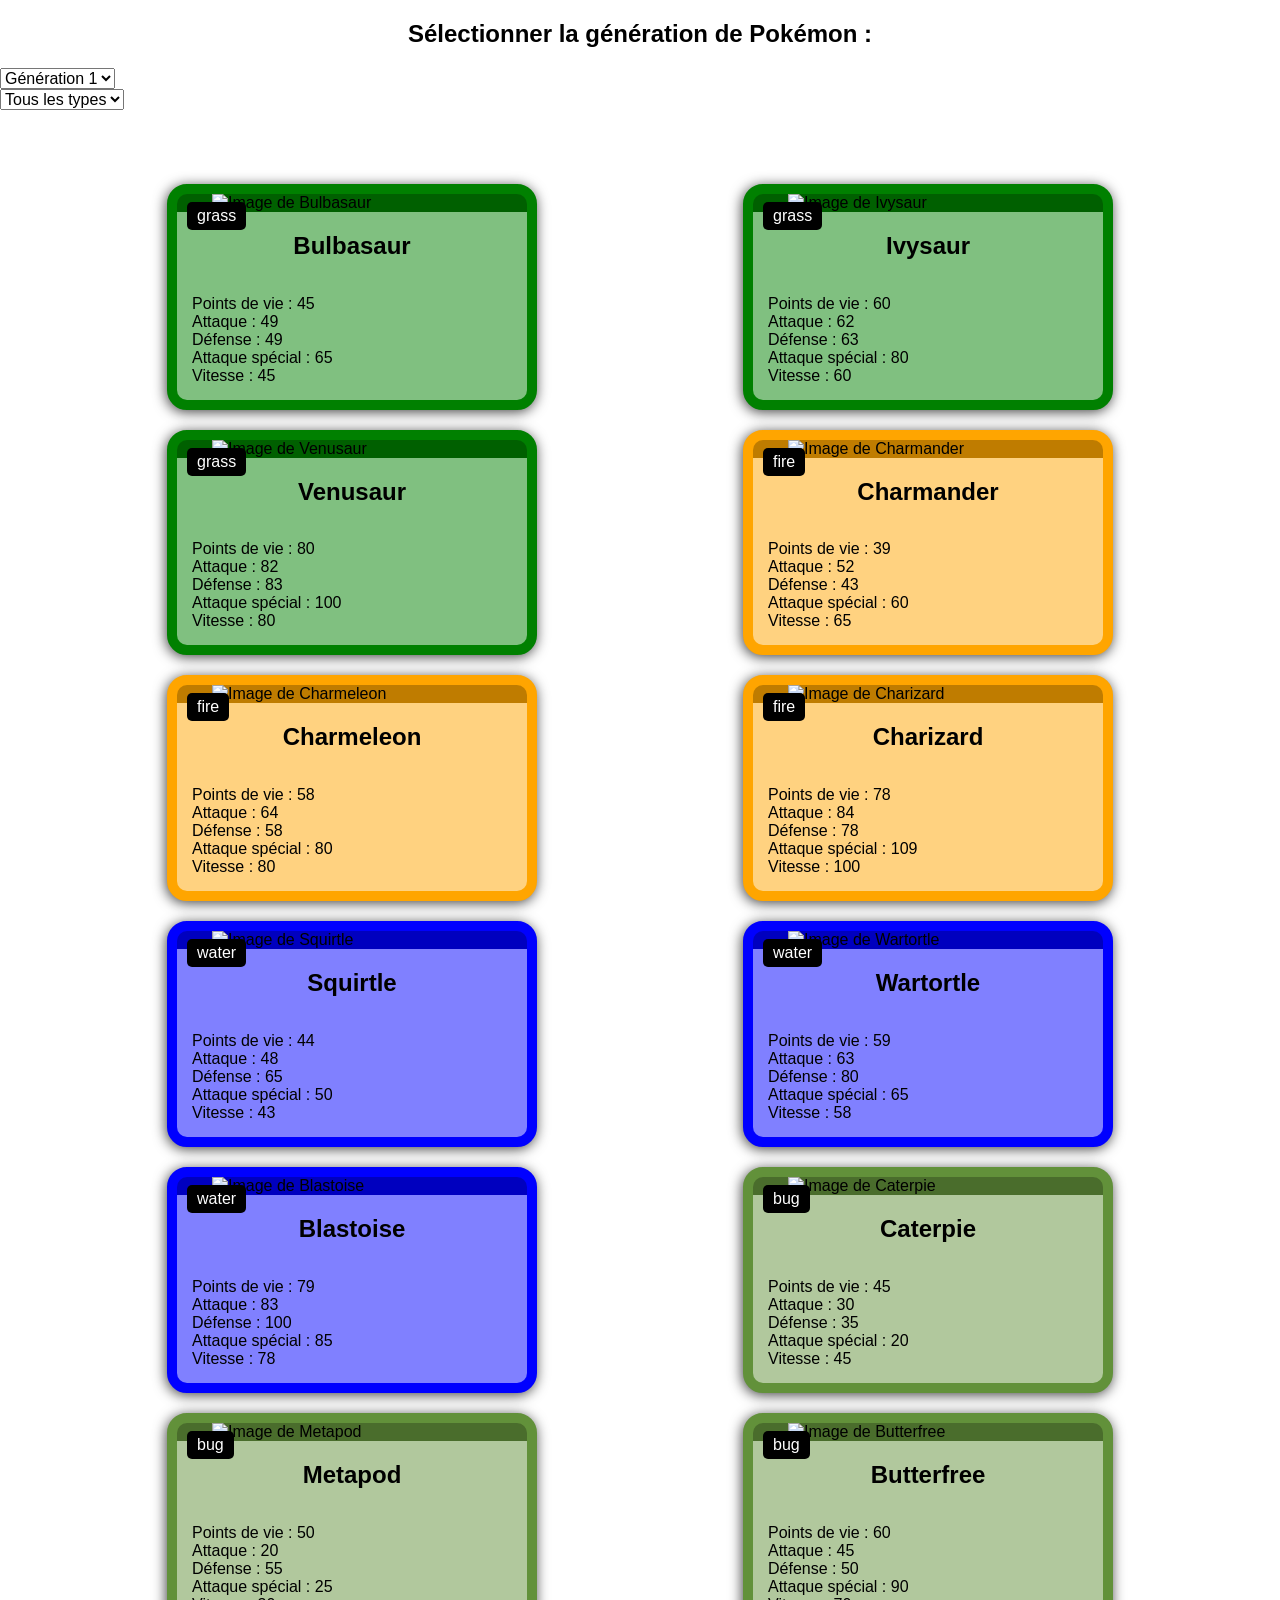
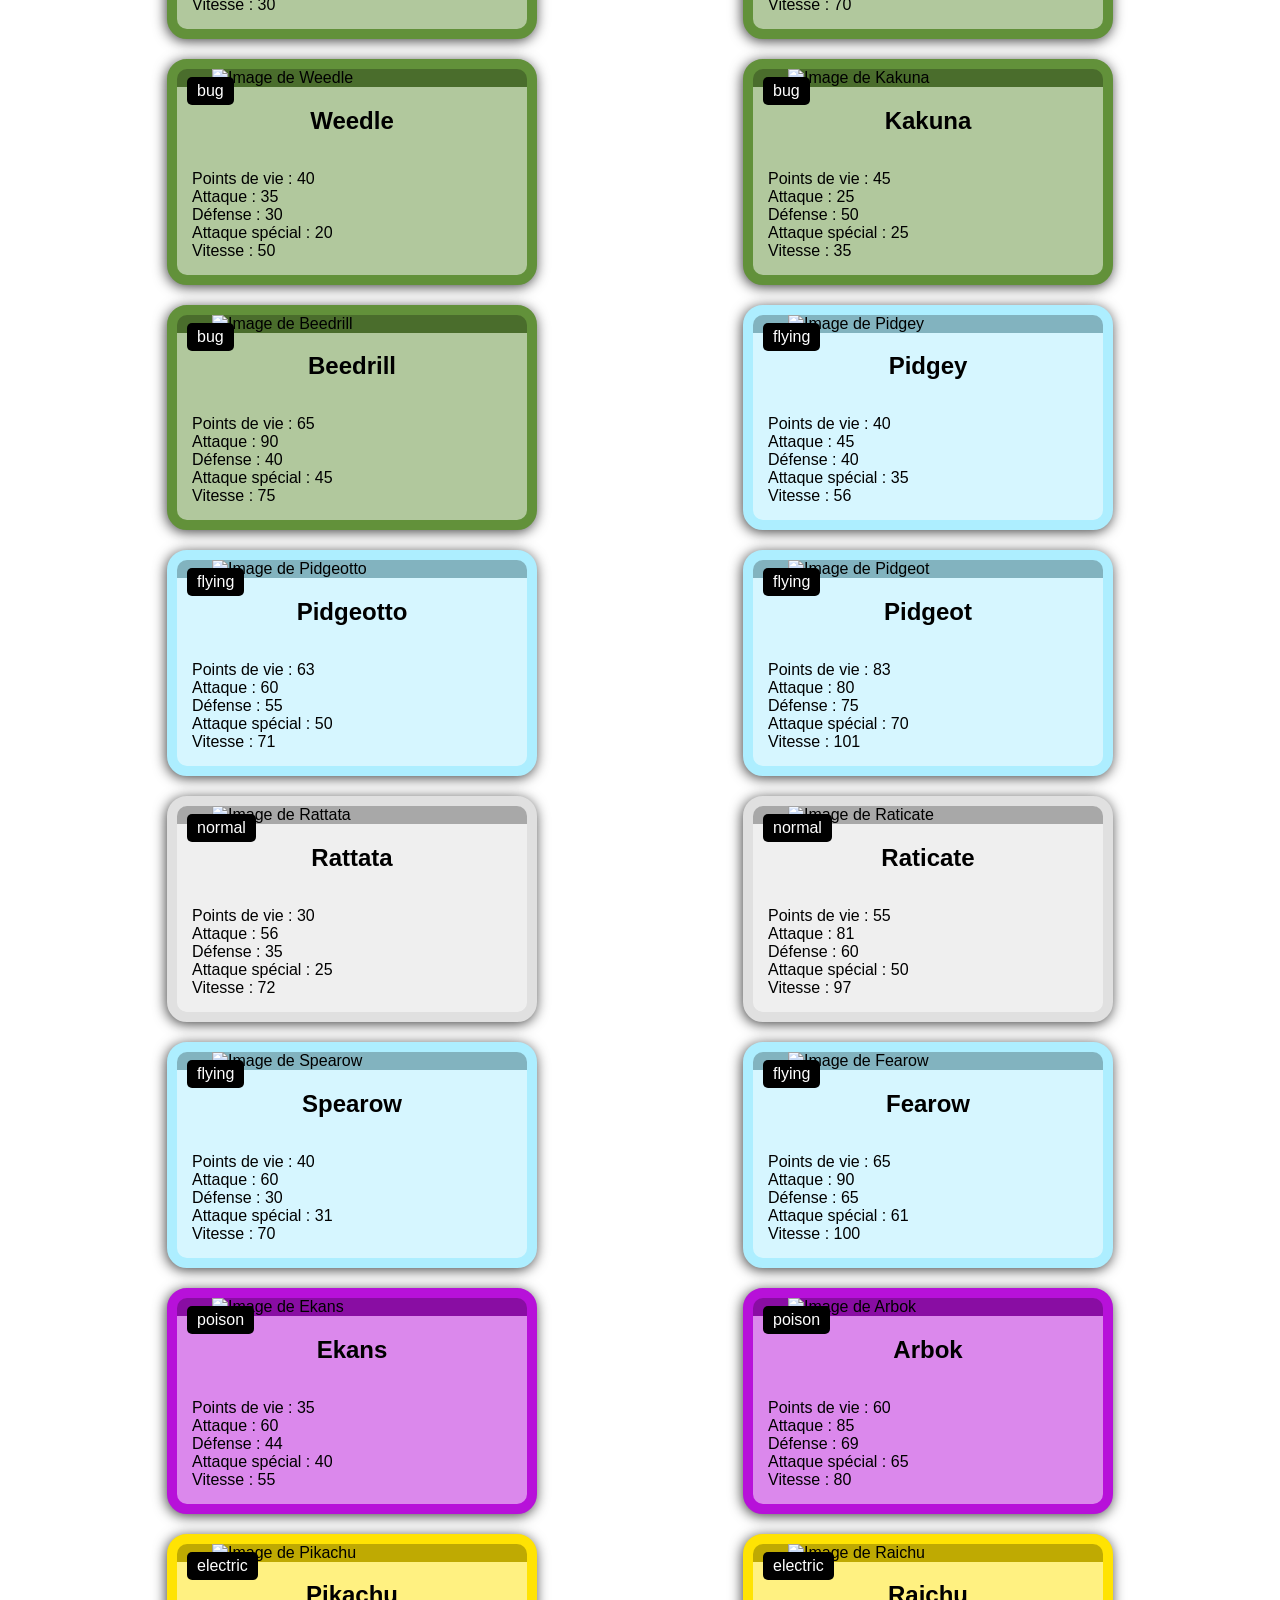
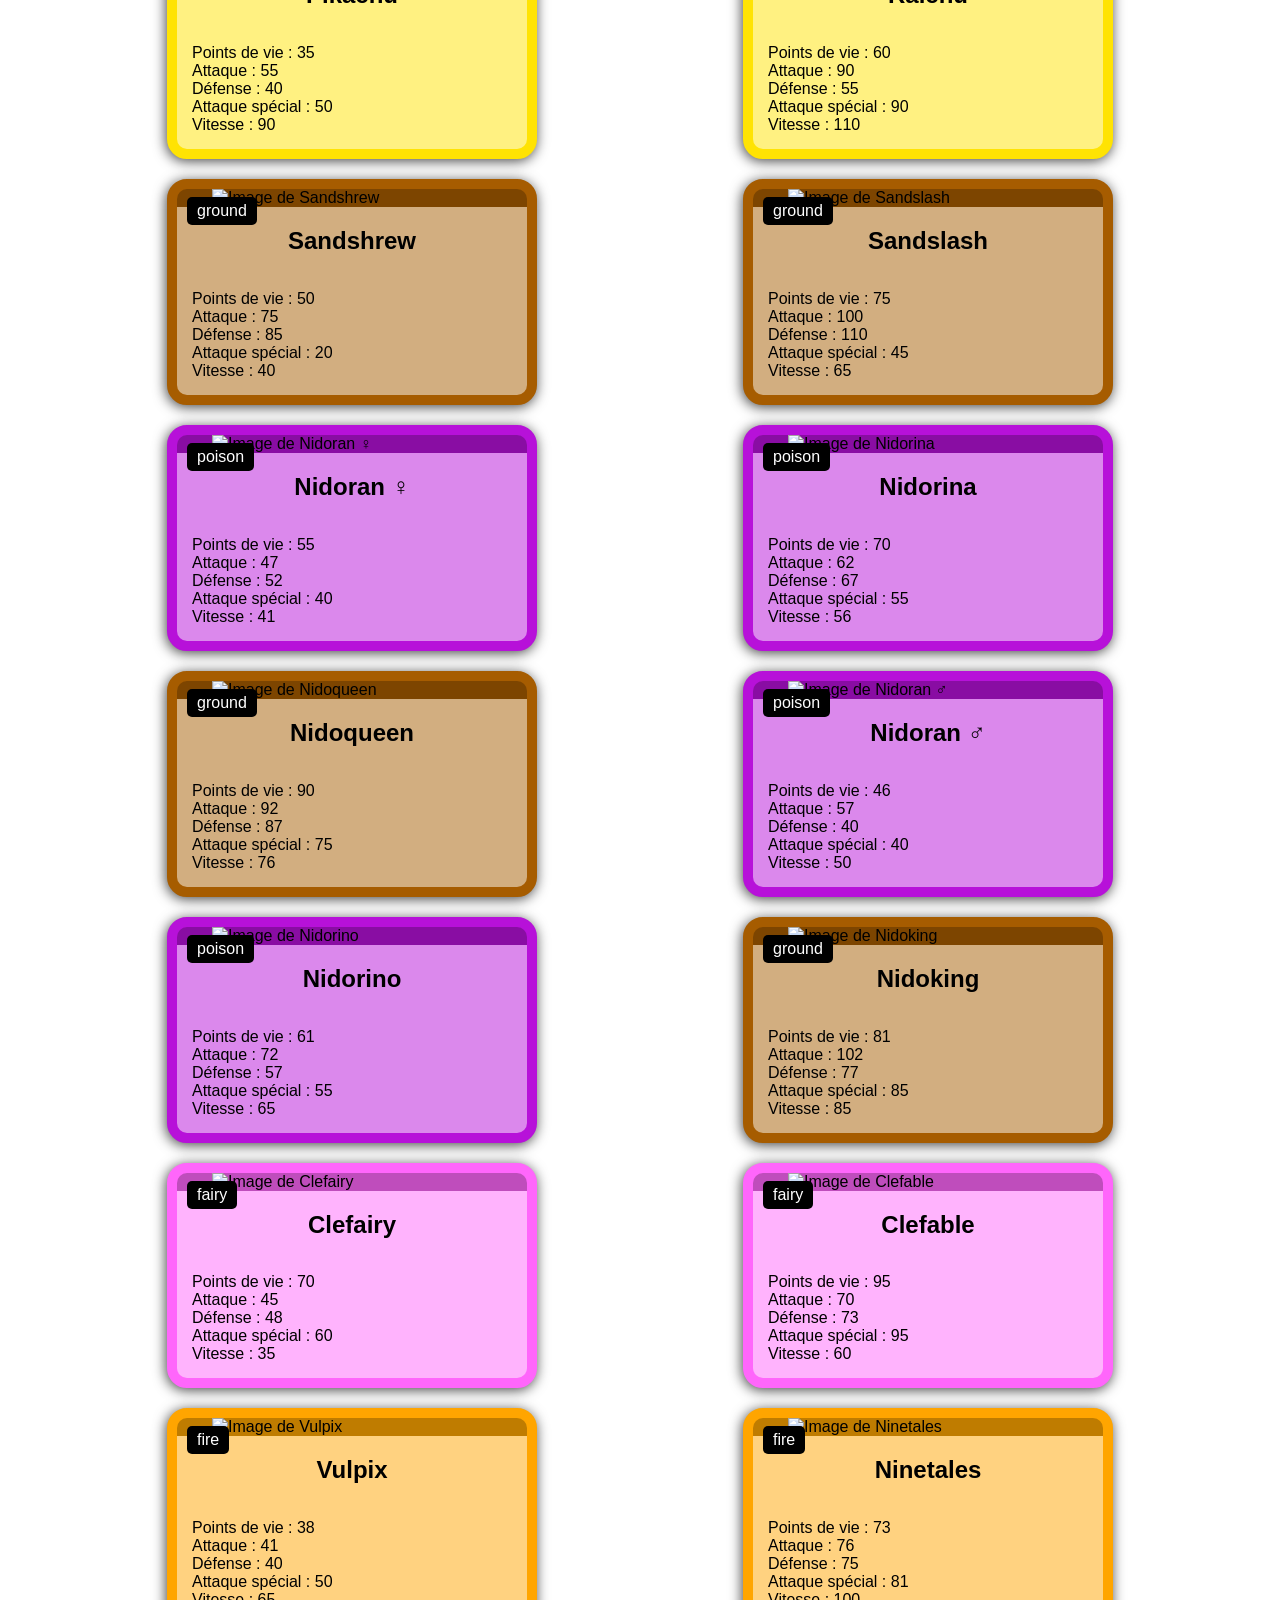
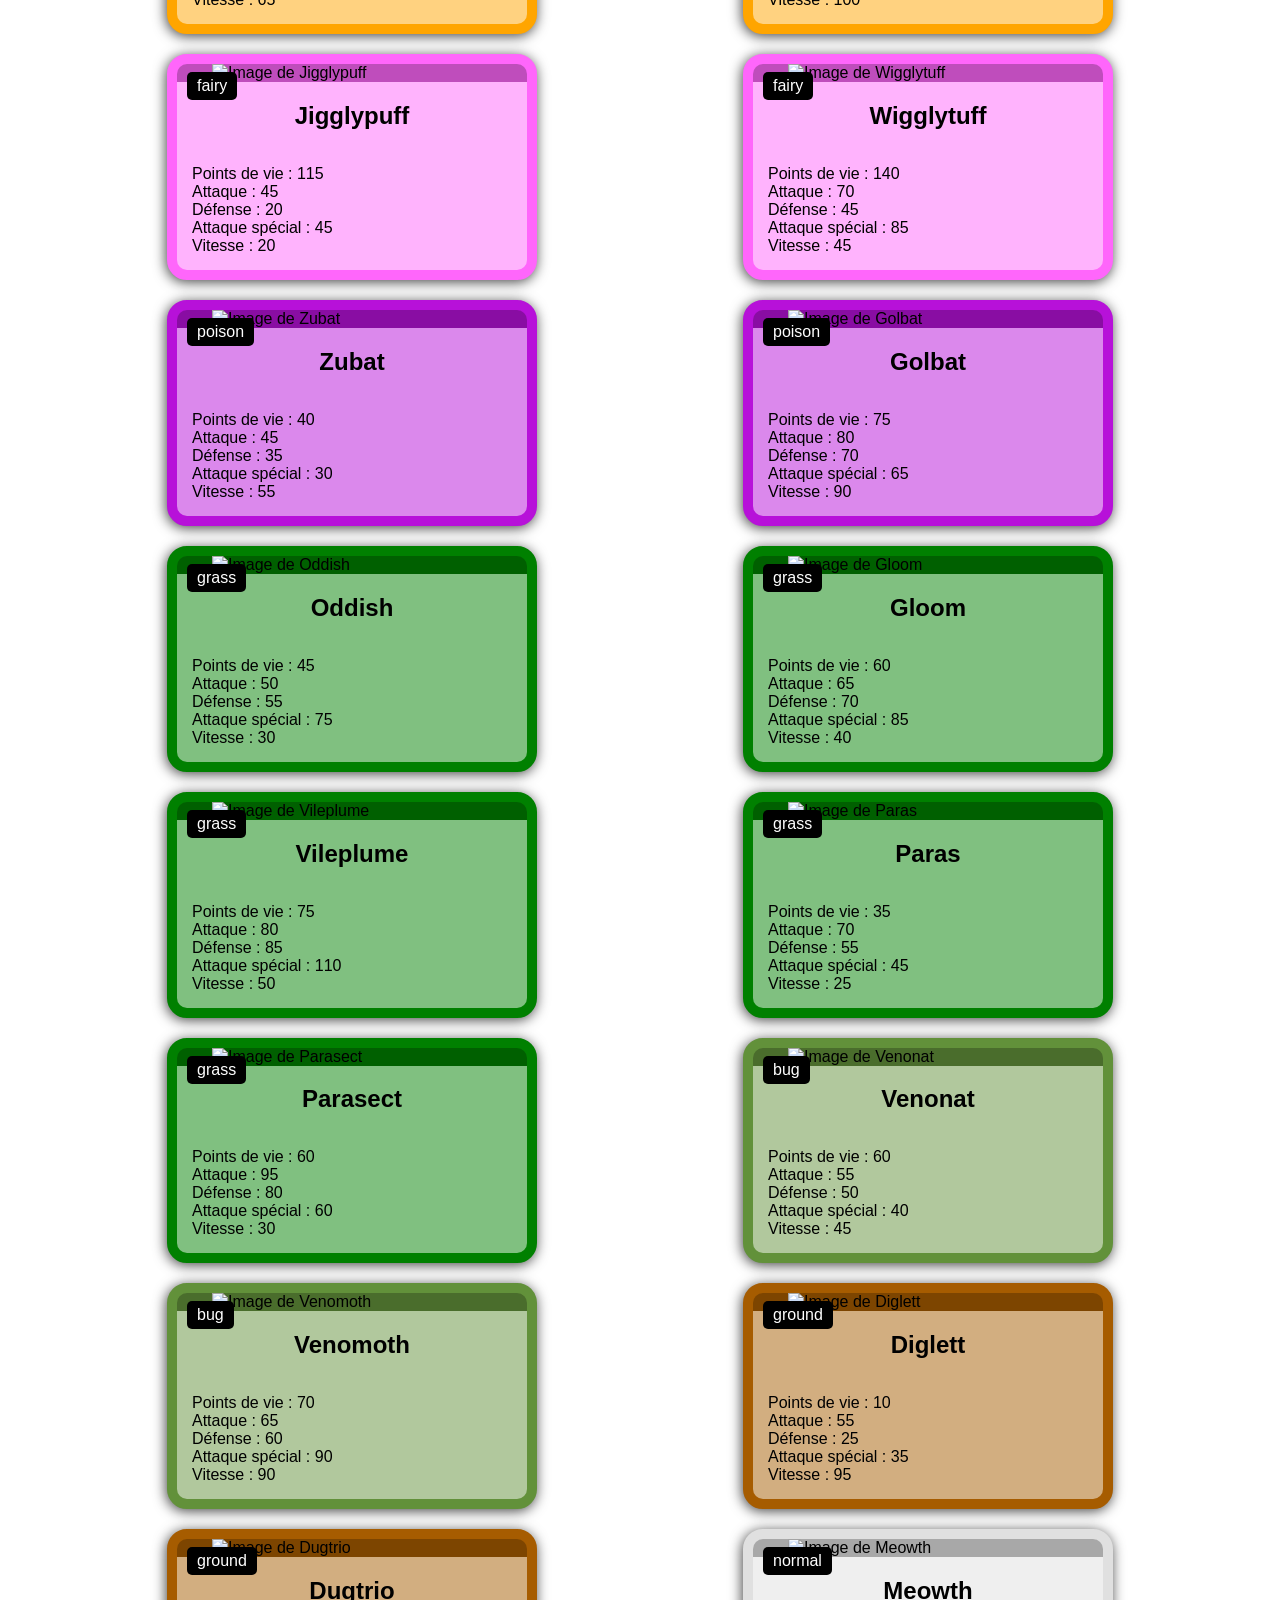
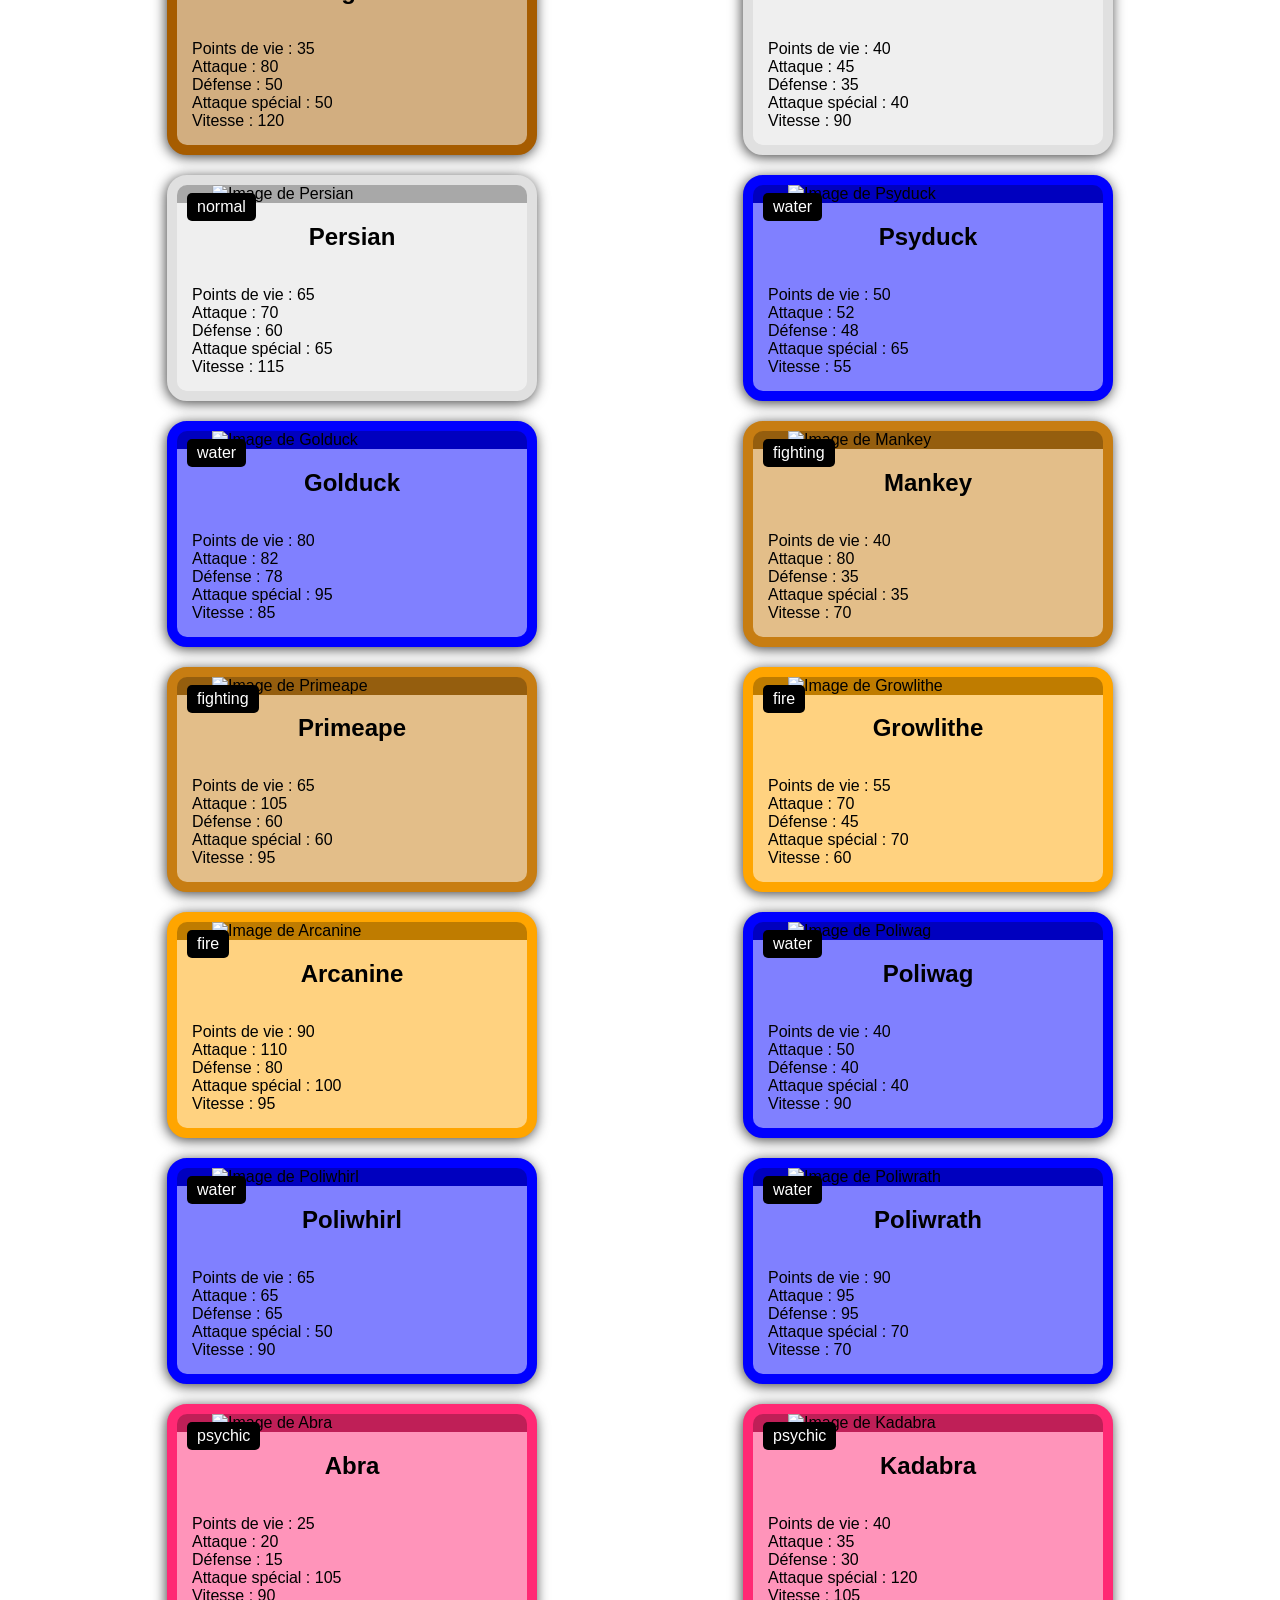
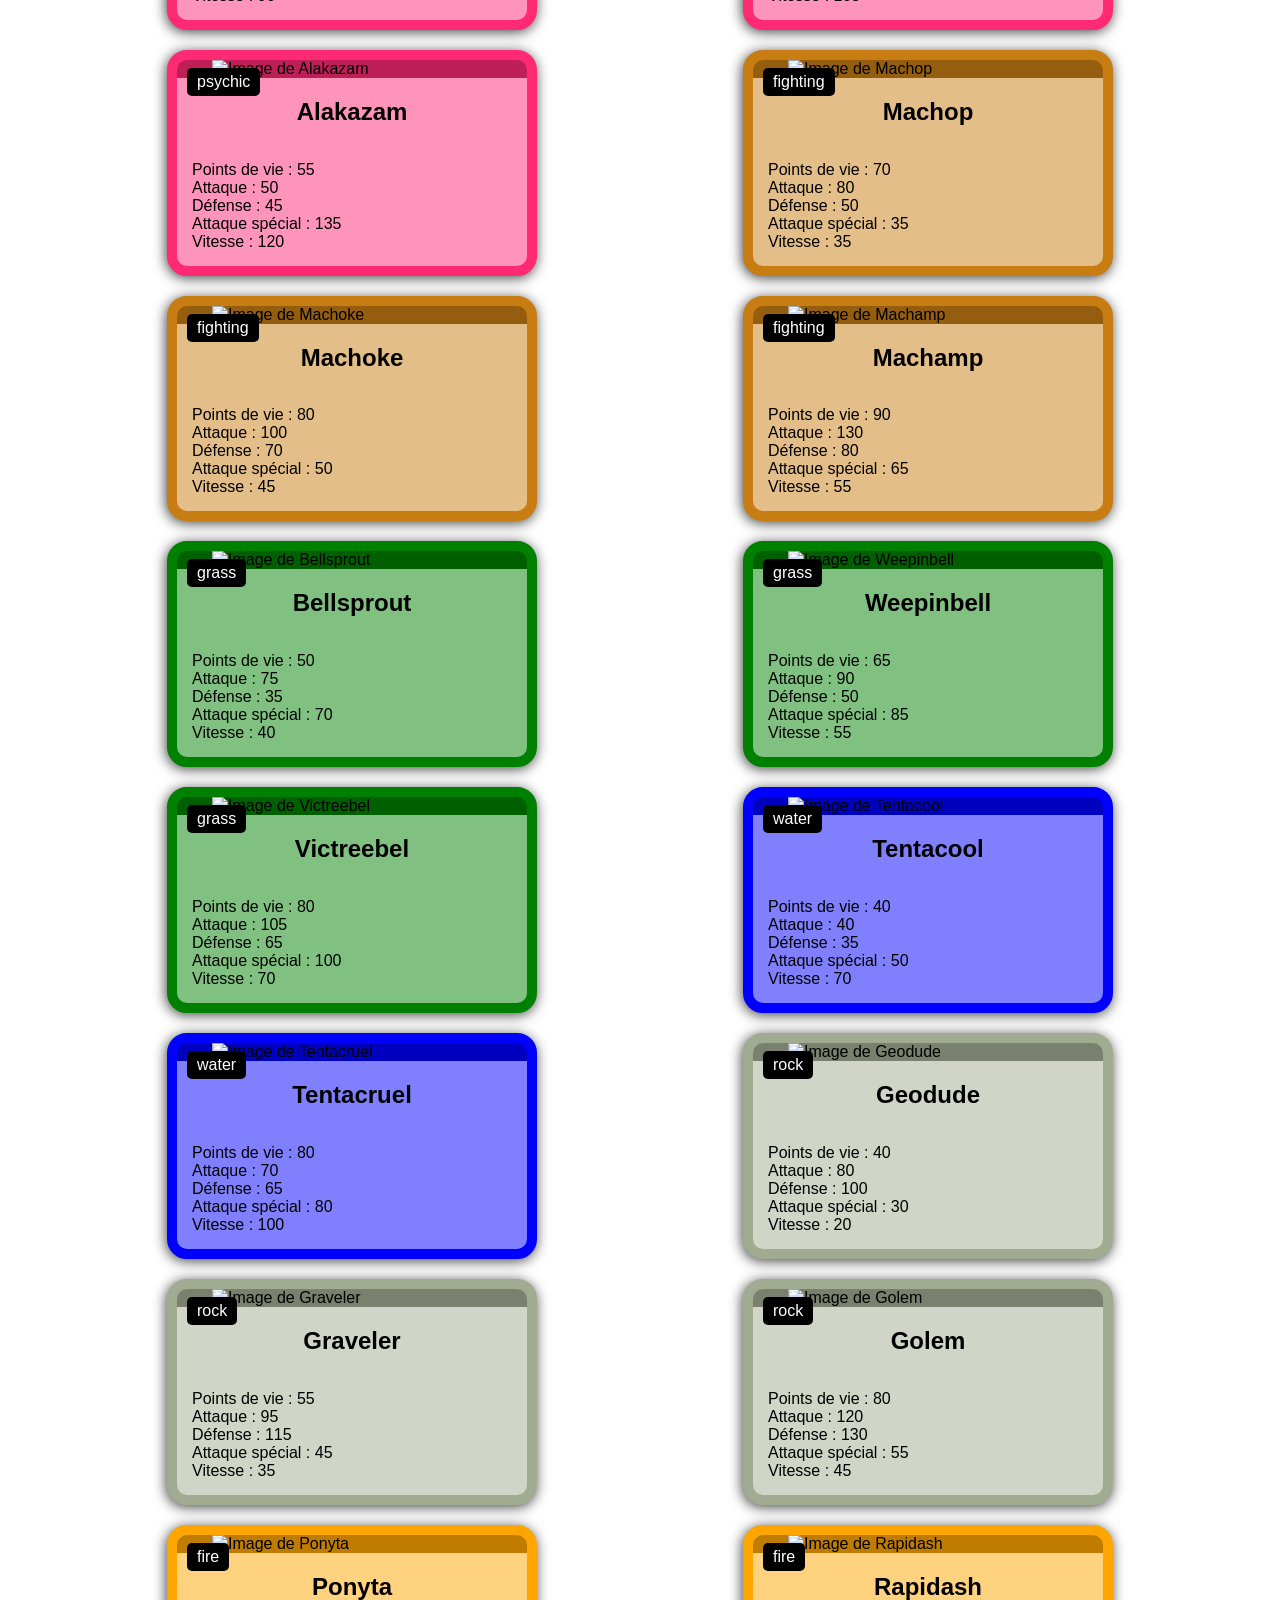
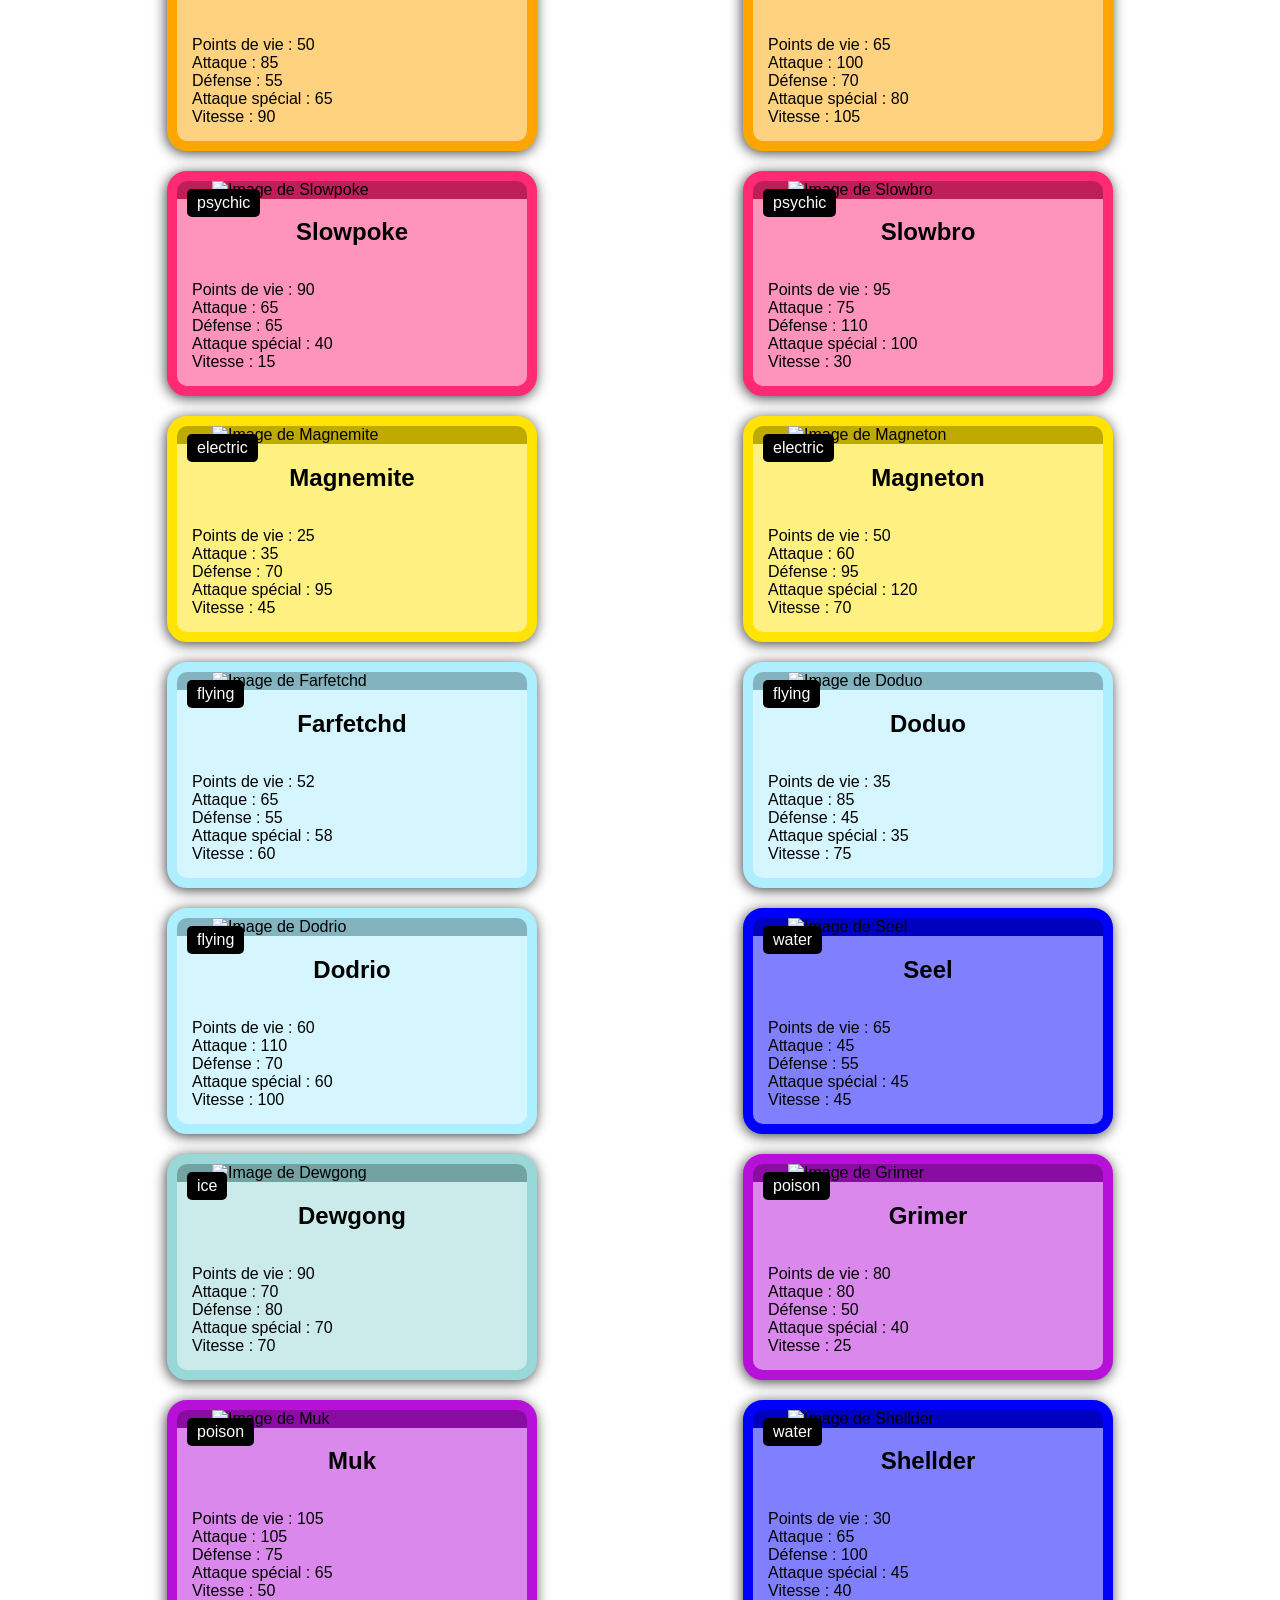
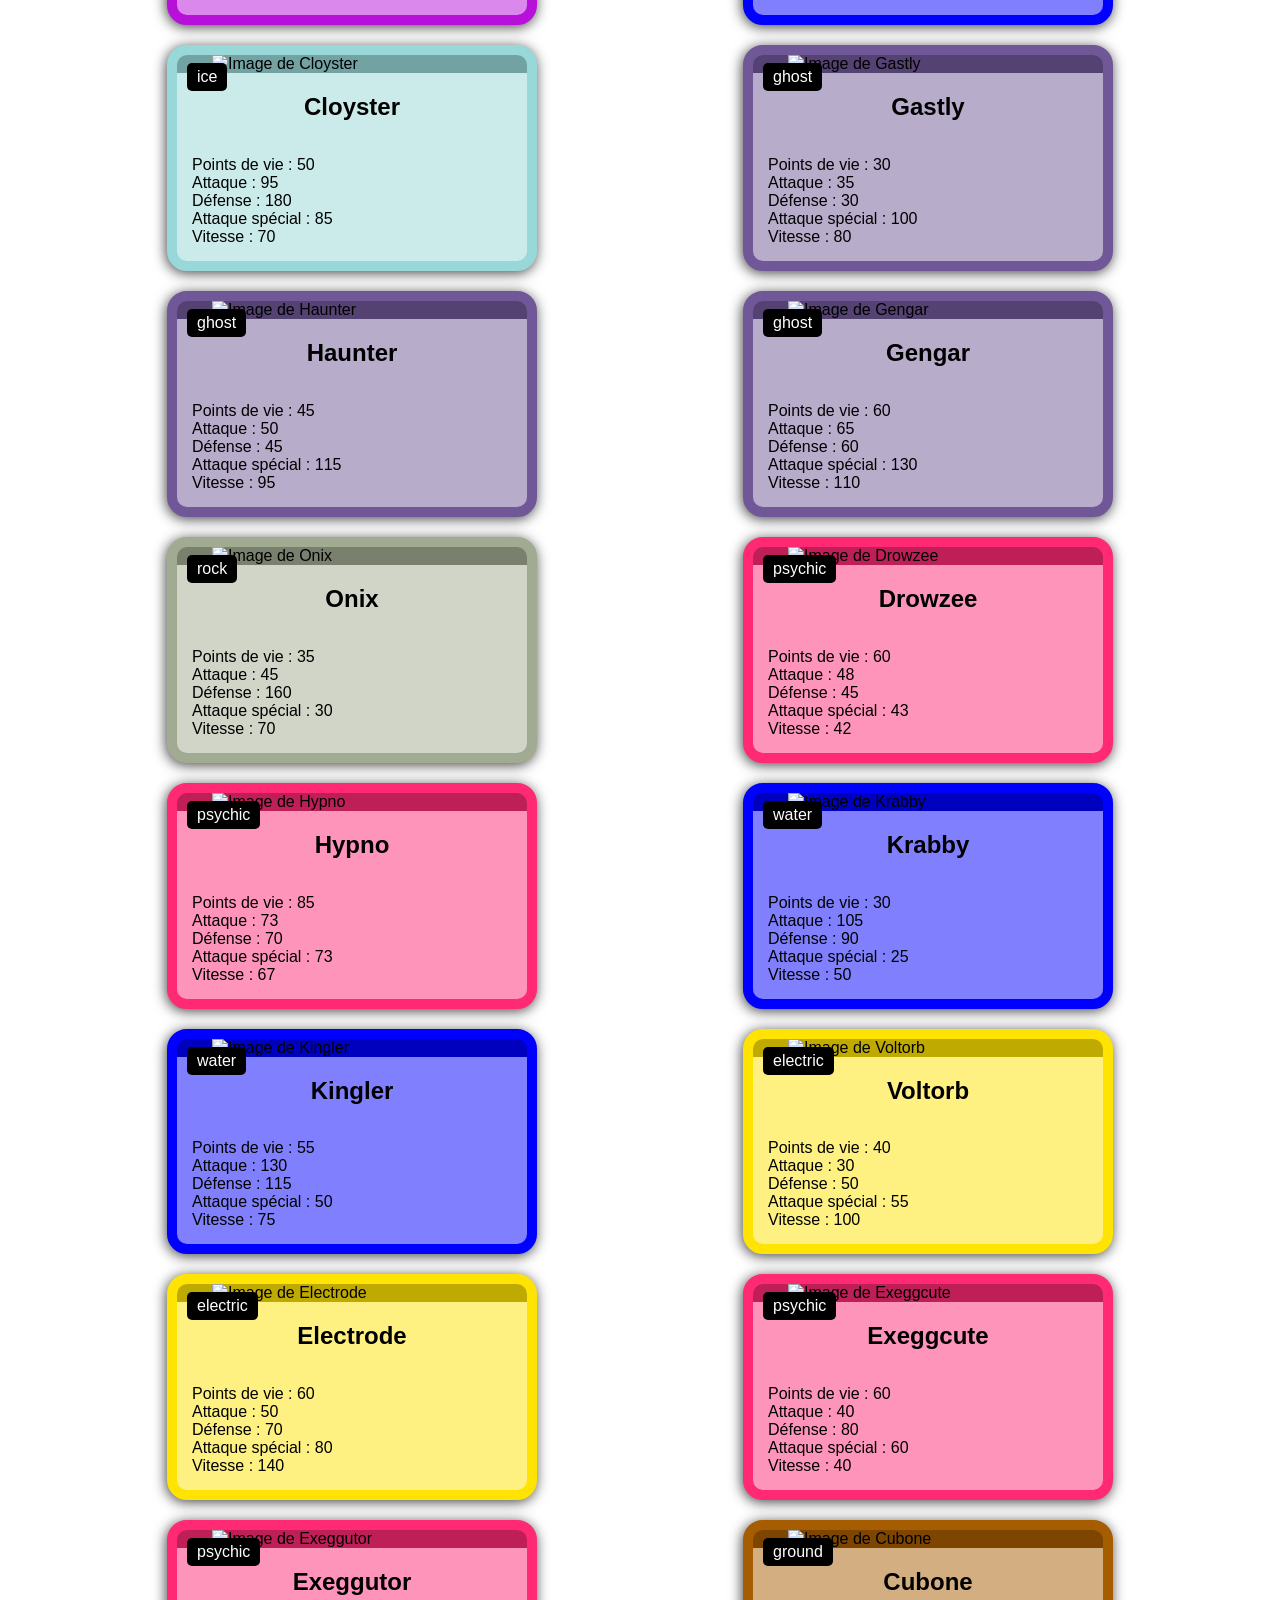
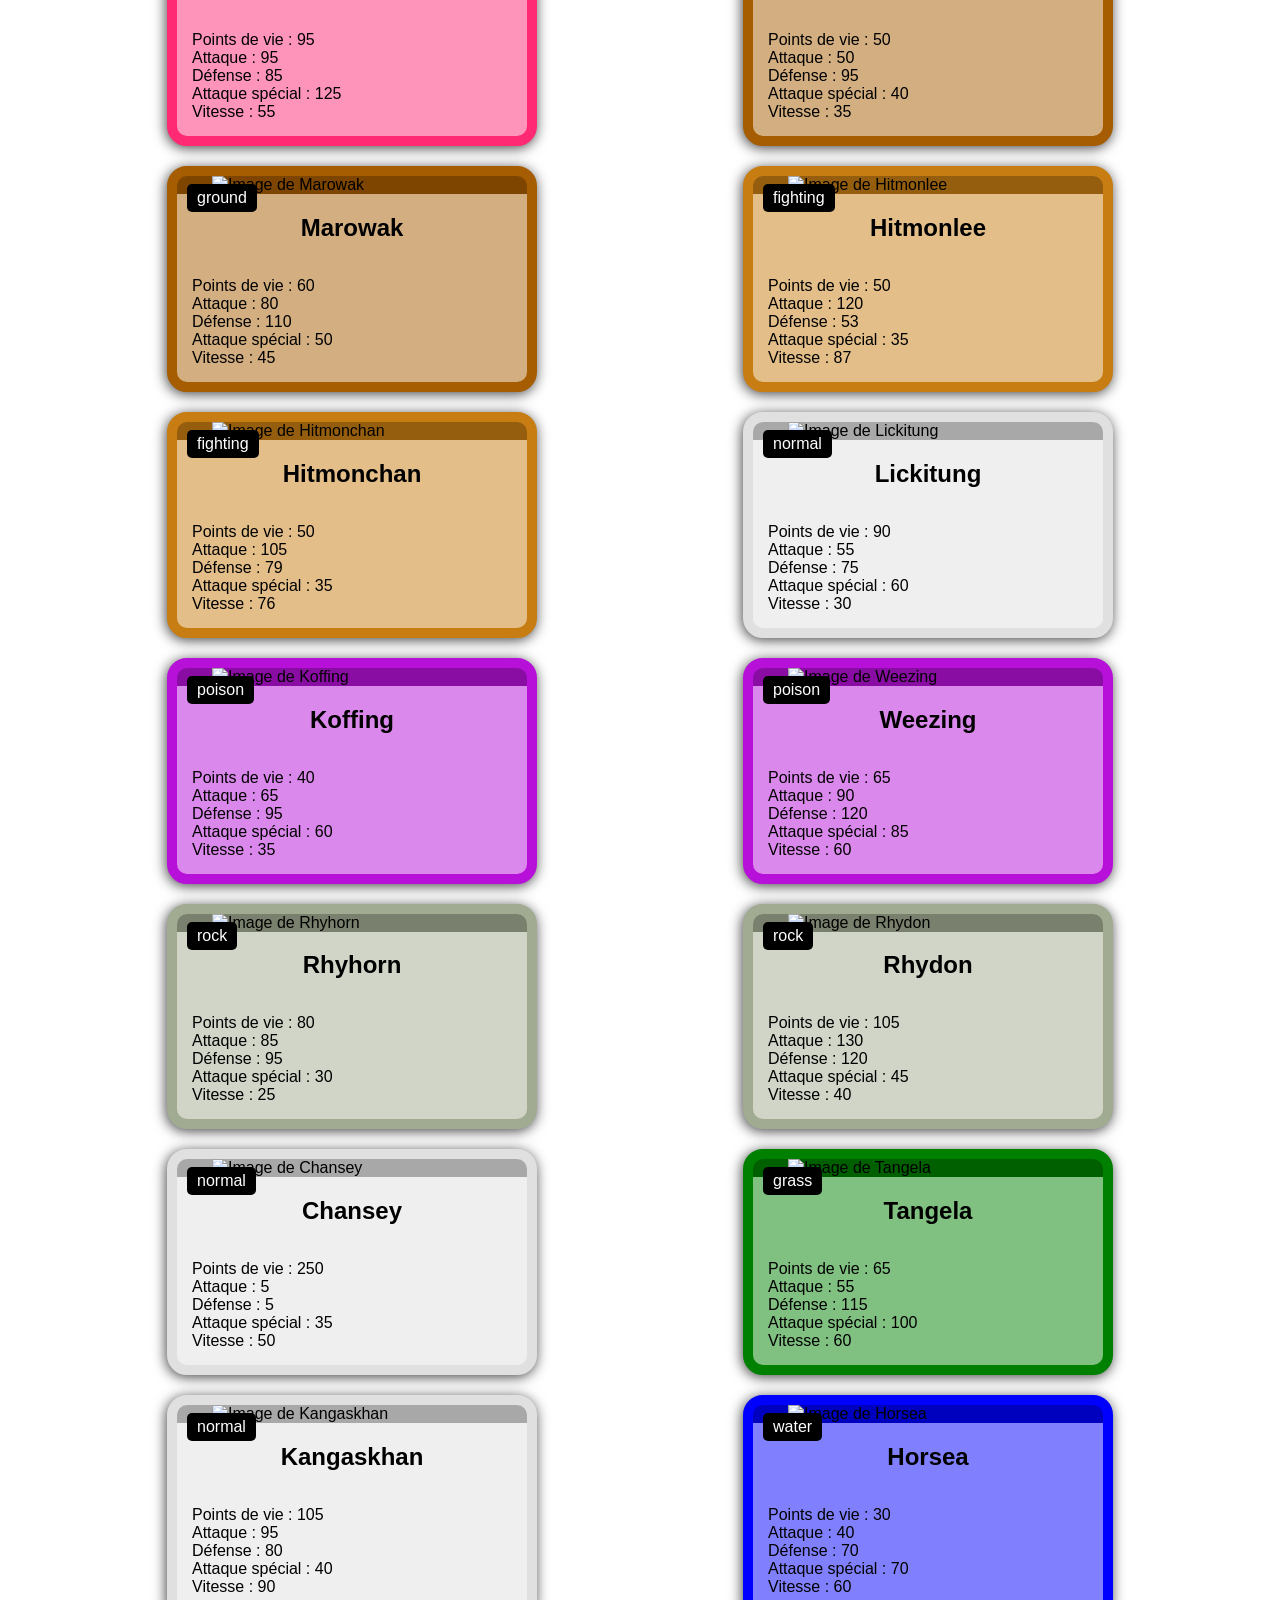
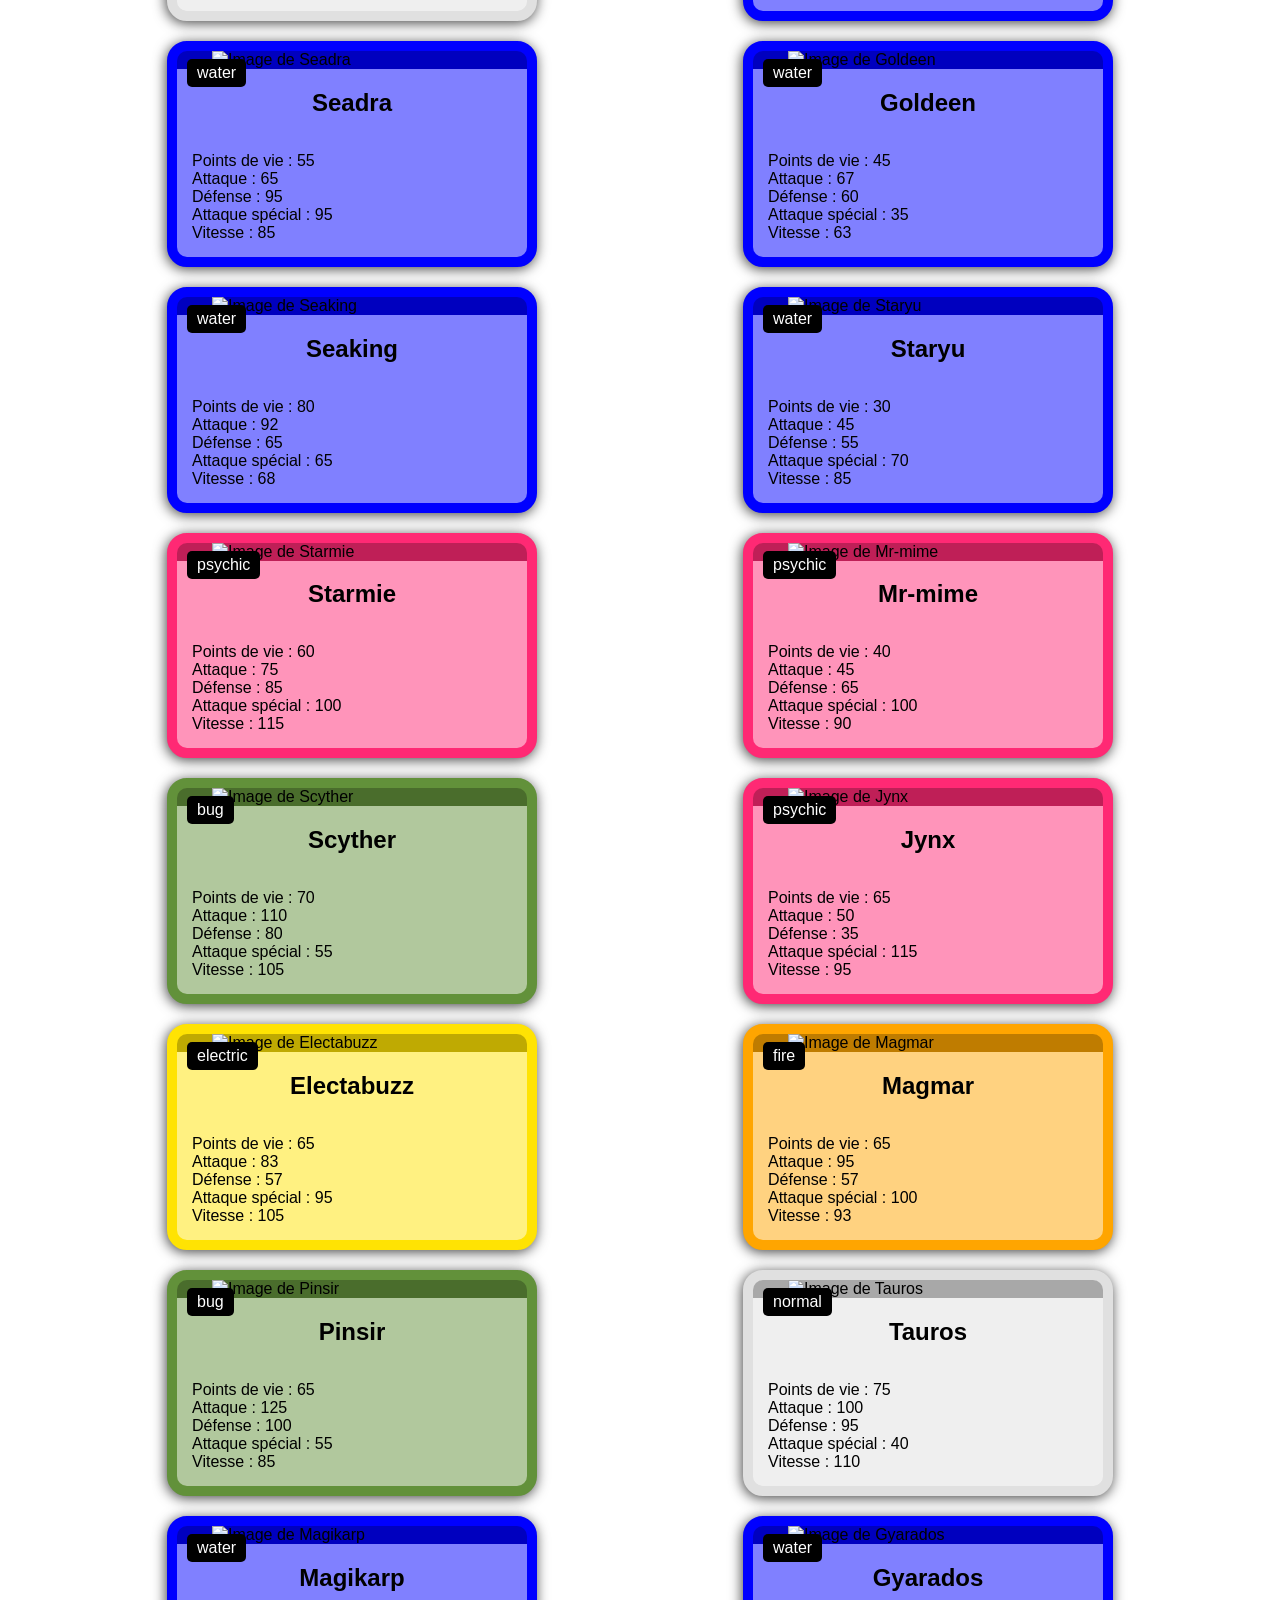
==== index.html @ 32e5c70f "TP18-19 (adapté pour le fichier json)" ====
<!doctype html>
<html lang="fr">
<head>
    <meta charset="UTF-8" />
    <meta http-equiv="X-UA-Compatible" content="IE=edge" />
    <meta name="viewport" content="width=device-width, initial-scale=1.0" />
    <title>Poke API</title>
    <link rel="stylesheet" href="./css/normalize.css" />
    <link rel="stylesheet" href="./css/style.css" />
    <script src="./js/script.js" defer type="module"></script>
</head>
<body>
<h2>Sélectionner la génération de Pokémon :</h2>
<section>
    <div class="select">
        <select id="filtre">
            <option value="1" selected>Génération 1</option>
            <option value="2">Génération 2</option>
            <option value="3">Génération 3</option>
            <option value="4">Génération 4</option>
            <option value="5">Génération 5</option>
            <option value="6">Génération 6</option>
            <option value="7">Génération 7</option>
            <option value="8">Génération 8</option>
        </select>
    </div>
</section>
<div class="select">
    <select id="filtre-type">
        <option value="Tous" selected>Tous les types</option>
        <option value="Plante">Plante</option>
        <option value="Feu">Feu</option>
        <option value="Eau">Eau</option>
        <option value="Combat">Combat</option>
        <option value="Poison">Poison</option>
        <option value="Vol">Vol</option>
        <option value="Insecte">Insecte</option>
        <option value="Normal">Normal</option>
        <option value="Électrik">Électrik</option>
        <option value="Sol">Sol</option>
        <option value="Fée">Fée</option>
        <option value="Psy">Psy</option>
        <option value="Roche">Roche</option>
        <option value="Dragon">Dragon</option>
        <option value="Spectre">Spectre</option>
        <option value="Glace">Glace</option>
        <option value="Acier">Acier</option>
        <option value="Ténèbres">Ténèbres</option>
    </select>
</div>
</section>
<main></main>
</body>
</html>
---- css/style.css ----
:root {
    --green: rgba(61,122,107,1);
}
main{
    display:flex;
    flex-direction: row;
    flex-wrap: wrap;
    justify-content: space-around;
    padding: 5%;
}

article{
    width: 350px;
    border-radius: 20px;
    border: 10px solid grey;  /* #3d7a6bb3 */
    background-color: grey;
    overflow: hidden;
    margin: 10px;
    -webkit-box-shadow: -1px 2px 13px 0px rgba(0,0,0,0.74);
    box-shadow: -1px 2px 13px 0px rgba(0,0,0,0.74);

}

picture{
    display: block;
    background-color: rgba(0,0,0,0.25);
}


article img{
    width: 80%;
    margin: auto;
    display: block;
}

figcaption{
    background-color: rgba(255,255,255,0.5); /* #3d7a6b80 */
    position: relative;
}

ol{
    list-style: none;
    margin: 0;
    padding: 15px
}

h2{
    text-align: center;
}

figure{
    display: flex;
    flex-direction: column;
}

.types{
    background-color: #000;
    color: #fff;
    padding : 5px 10px;
    position: absolute;
    top : -10px;
    left : 10px;
    border-radius: 5px;
}
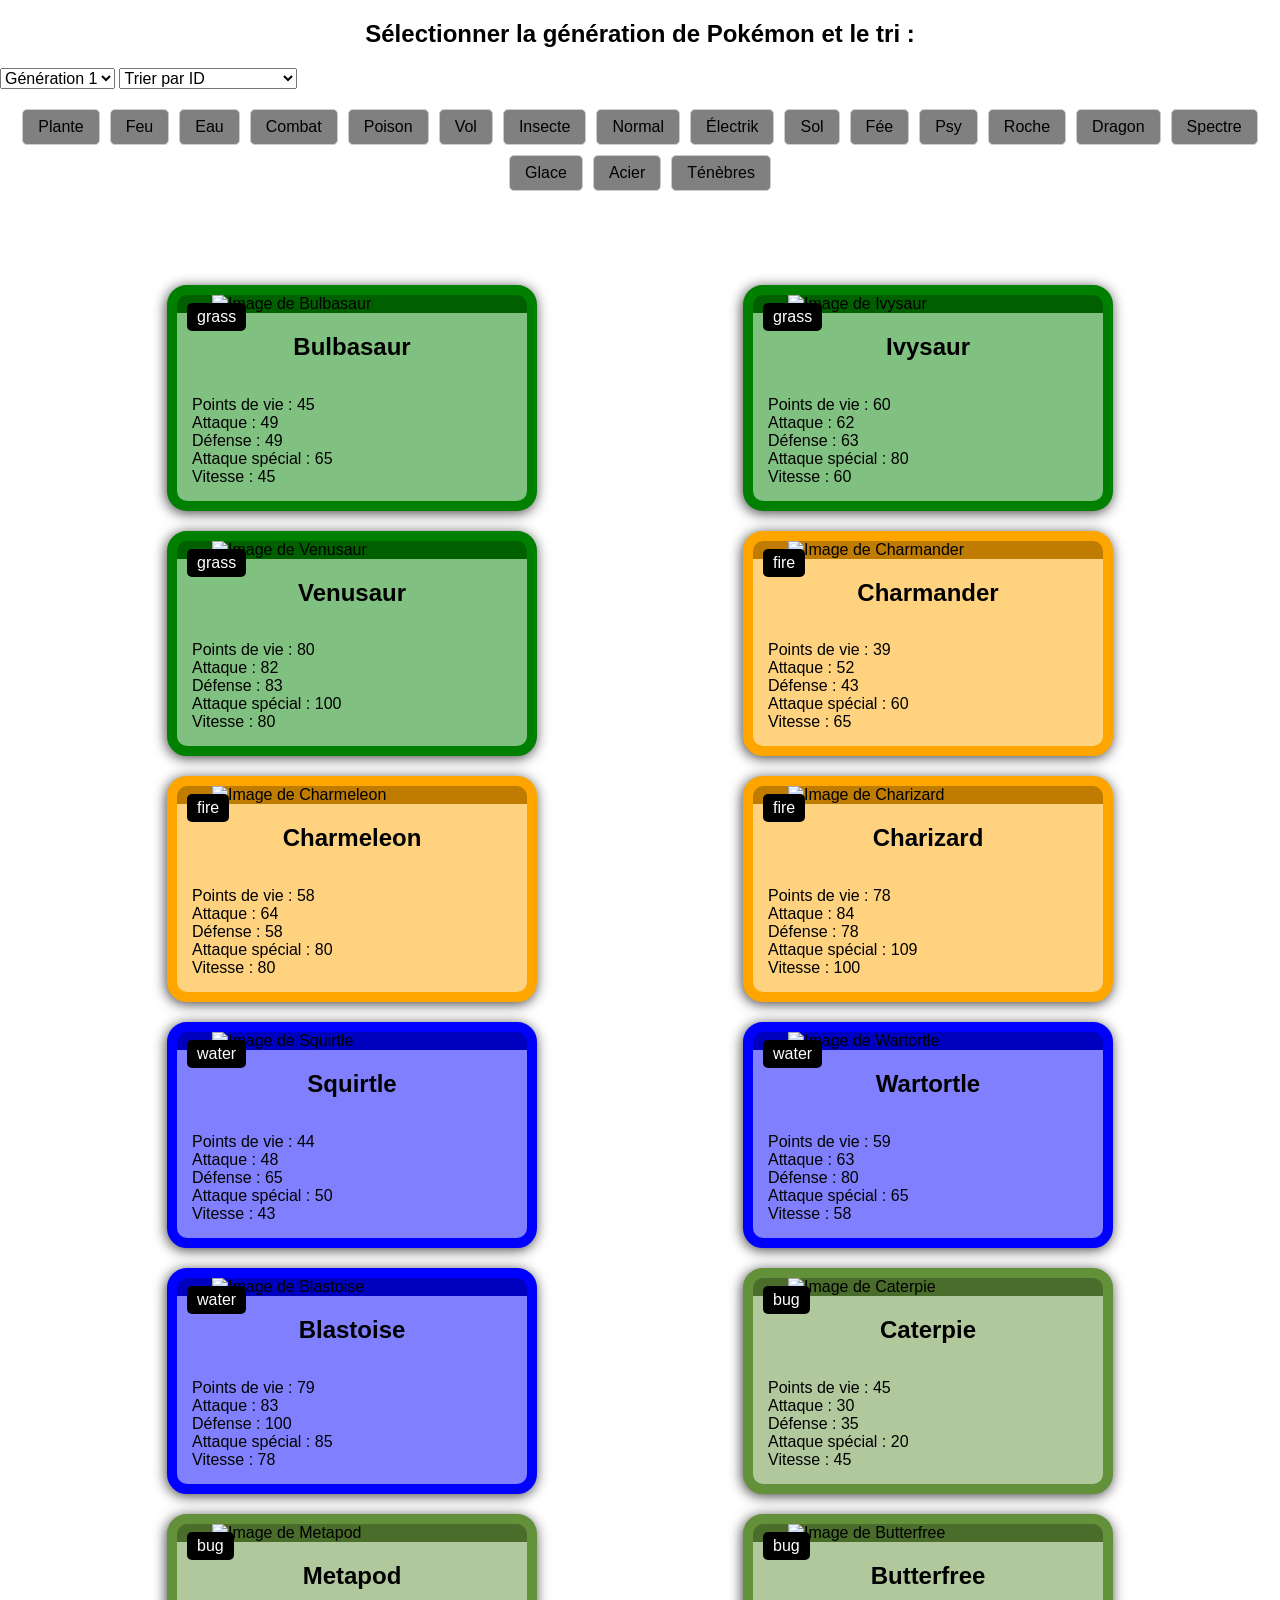
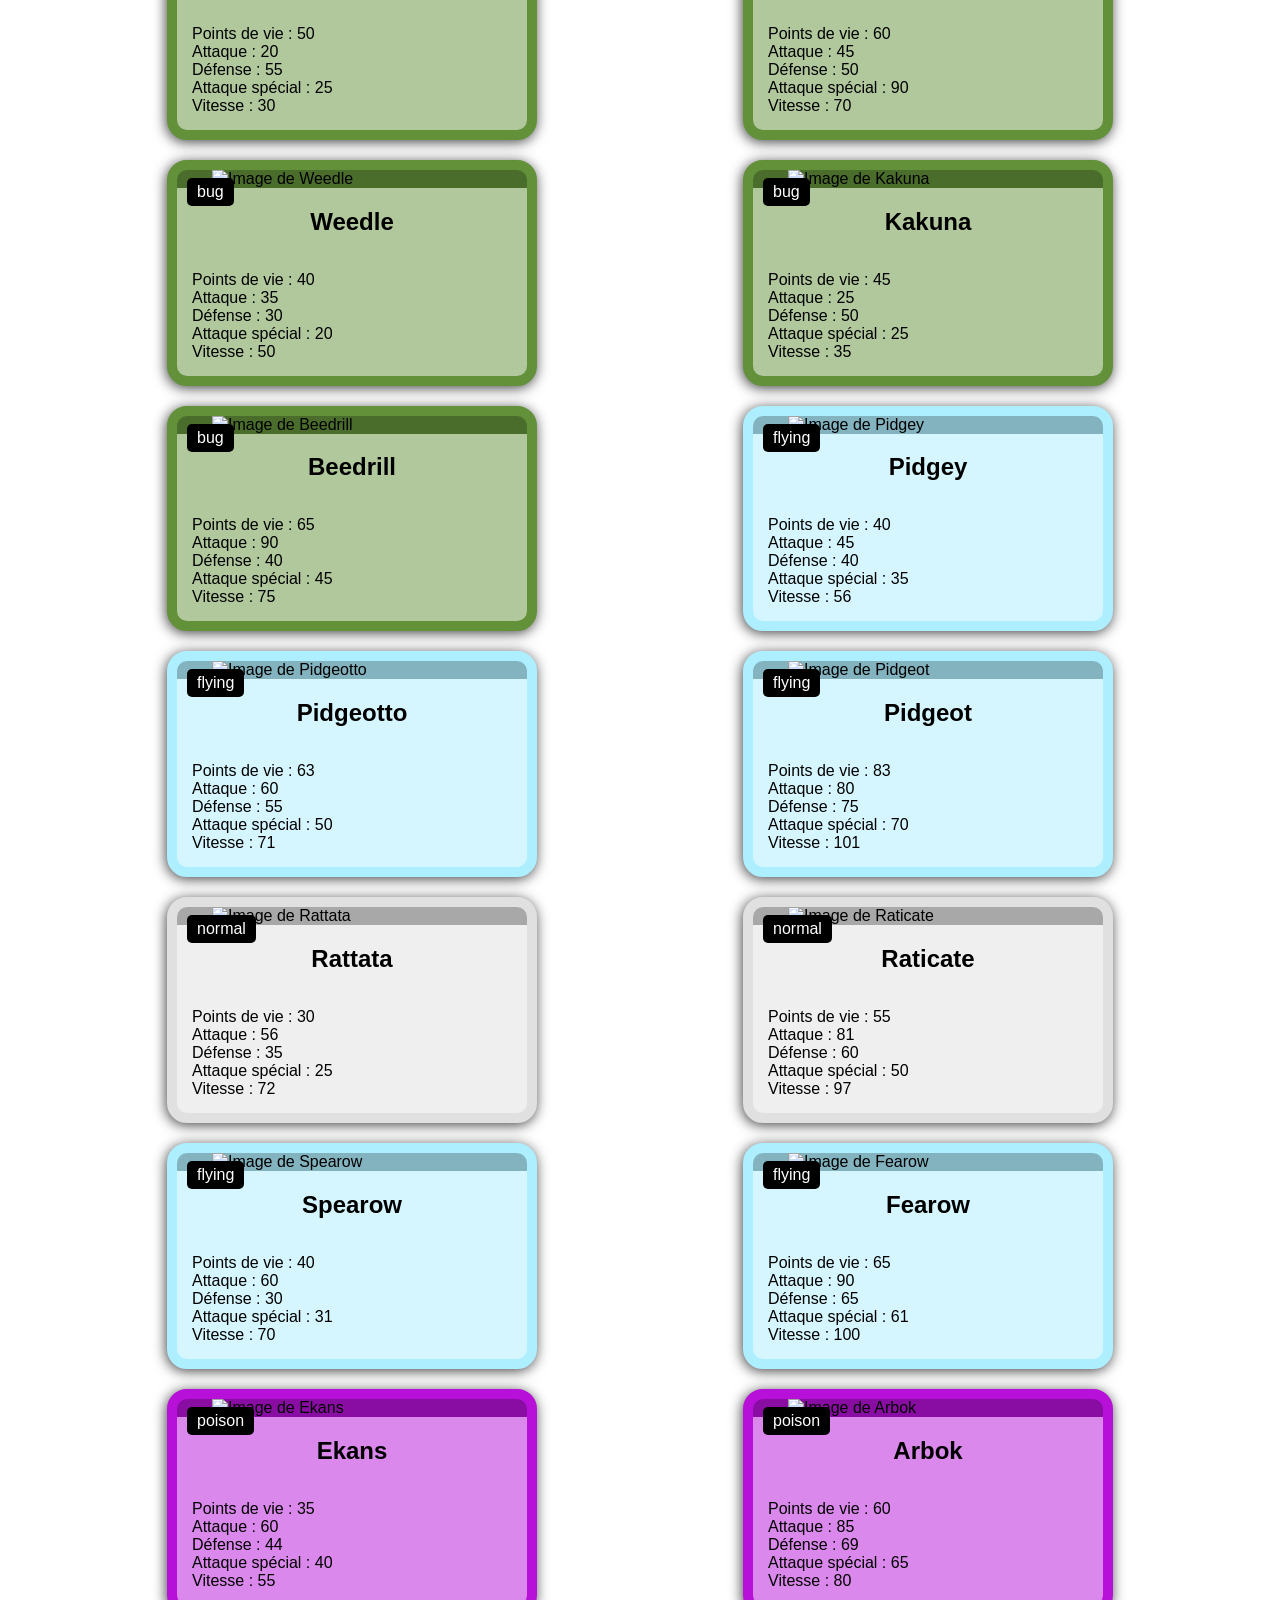
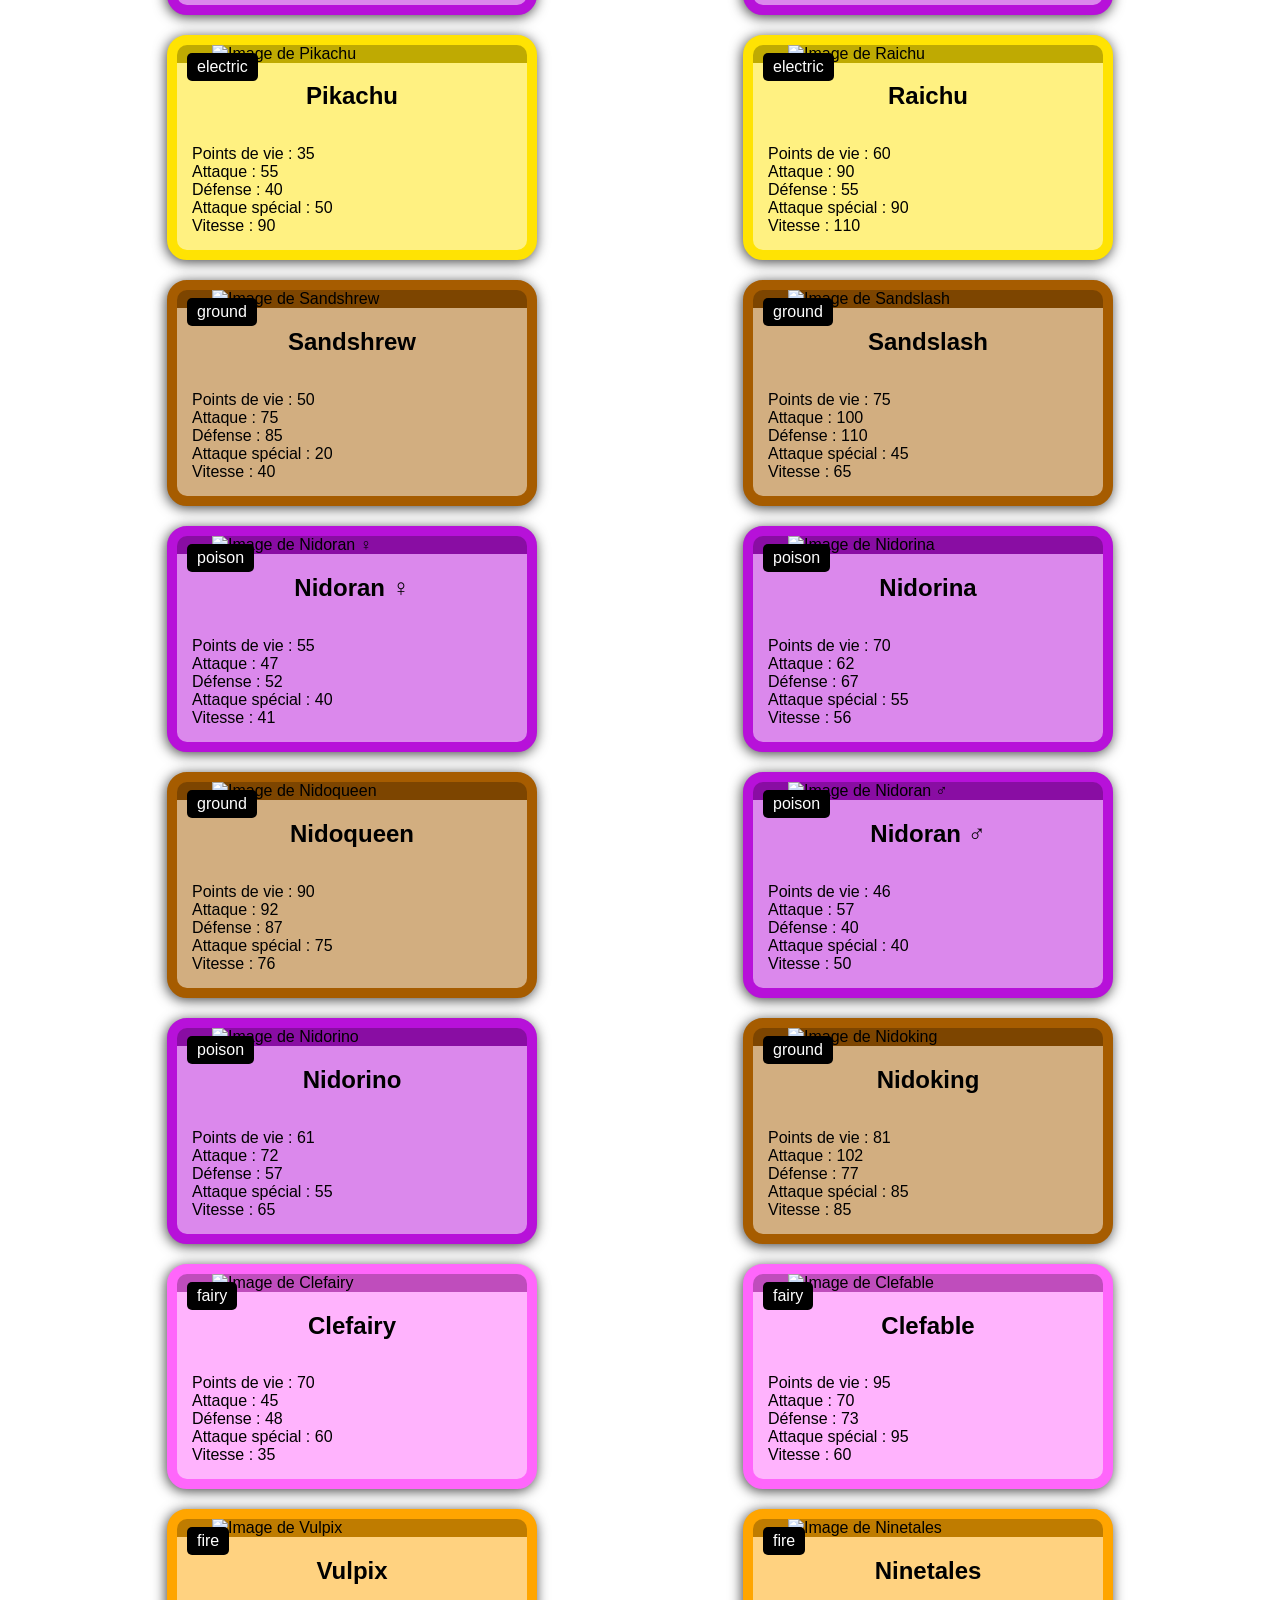
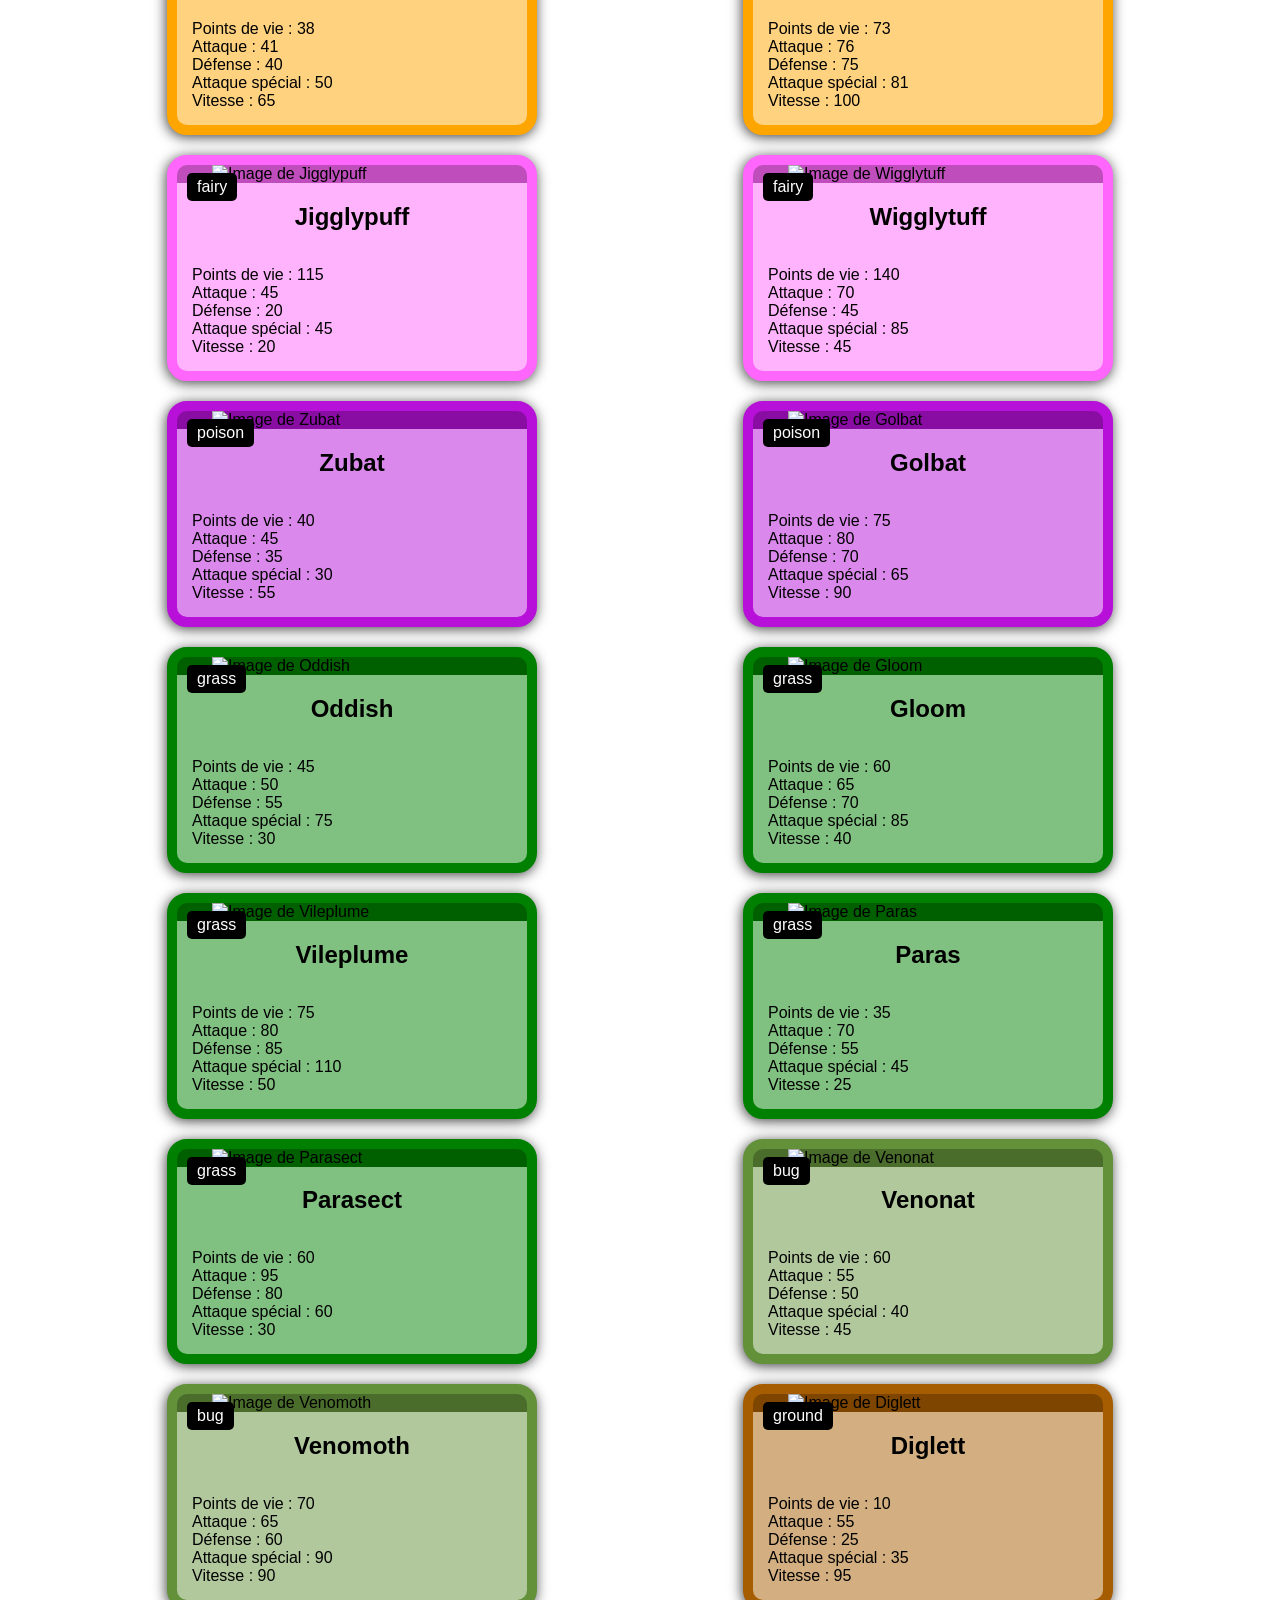
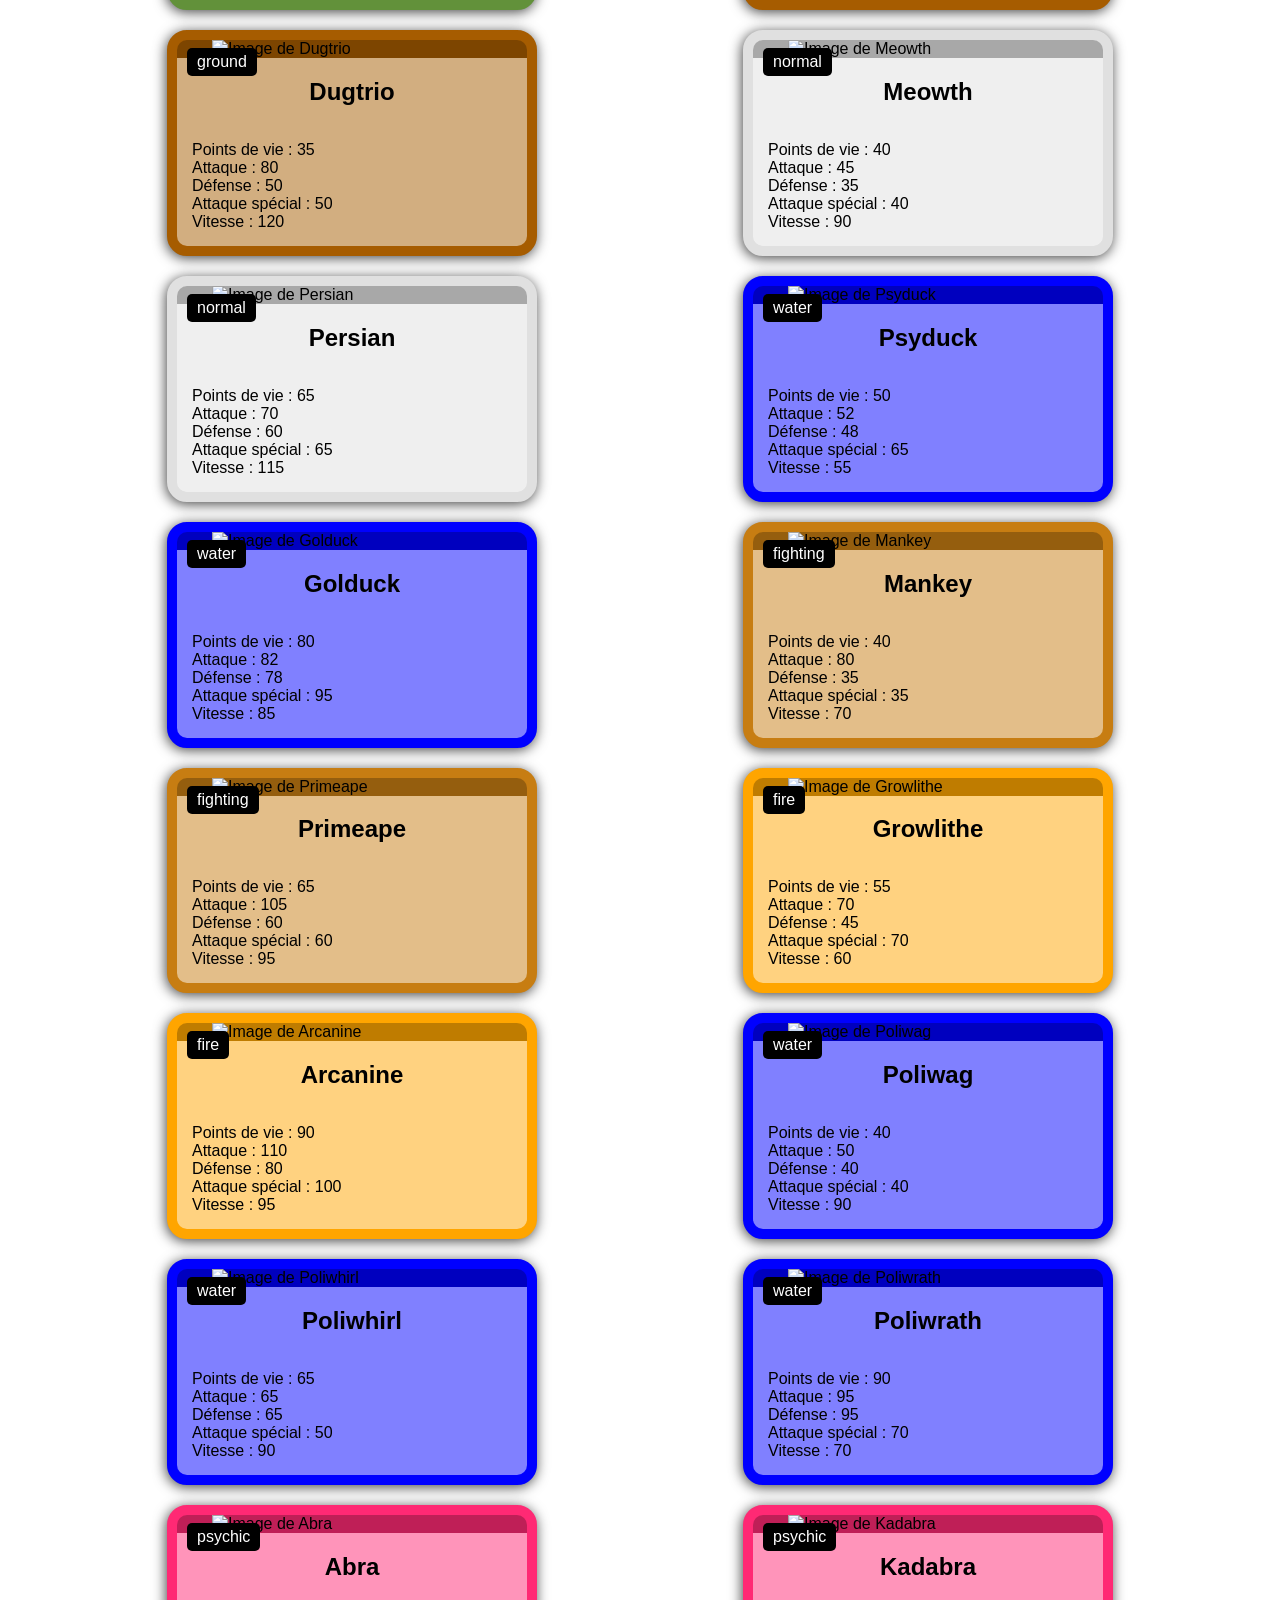
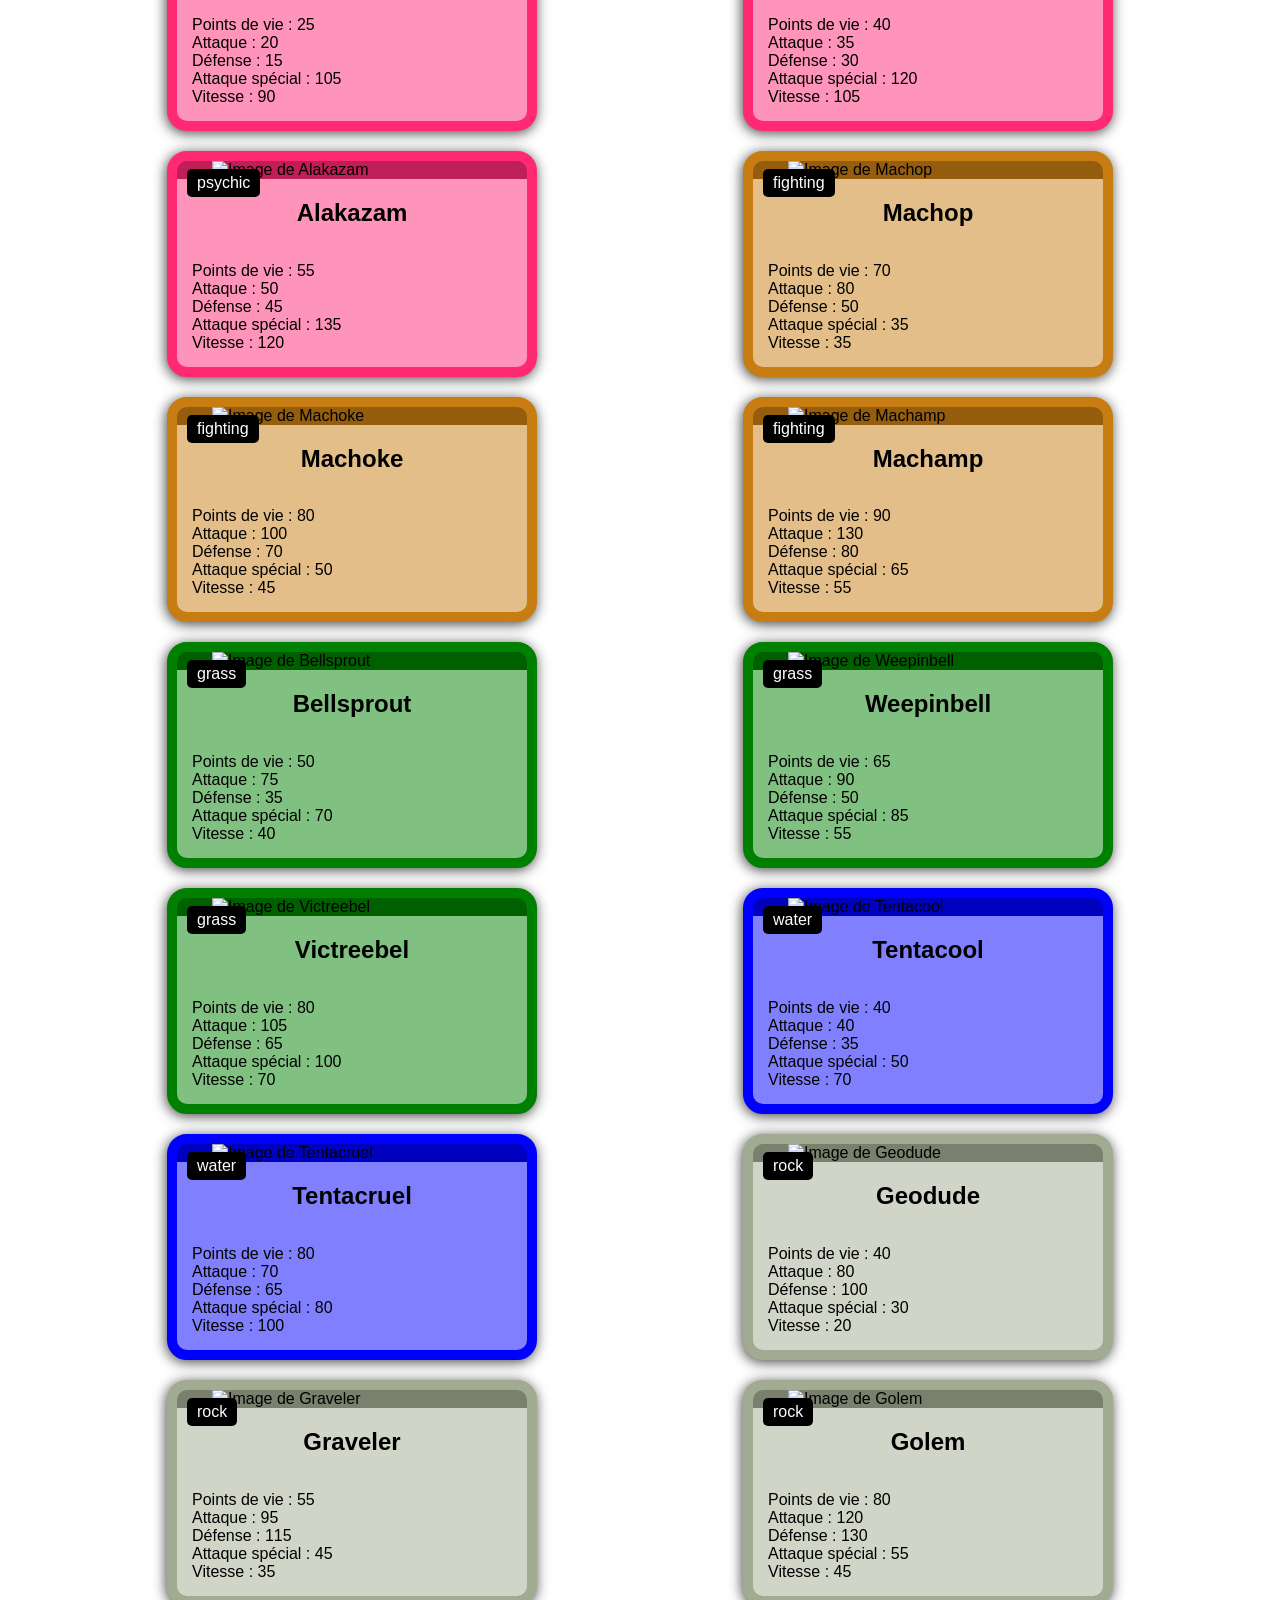
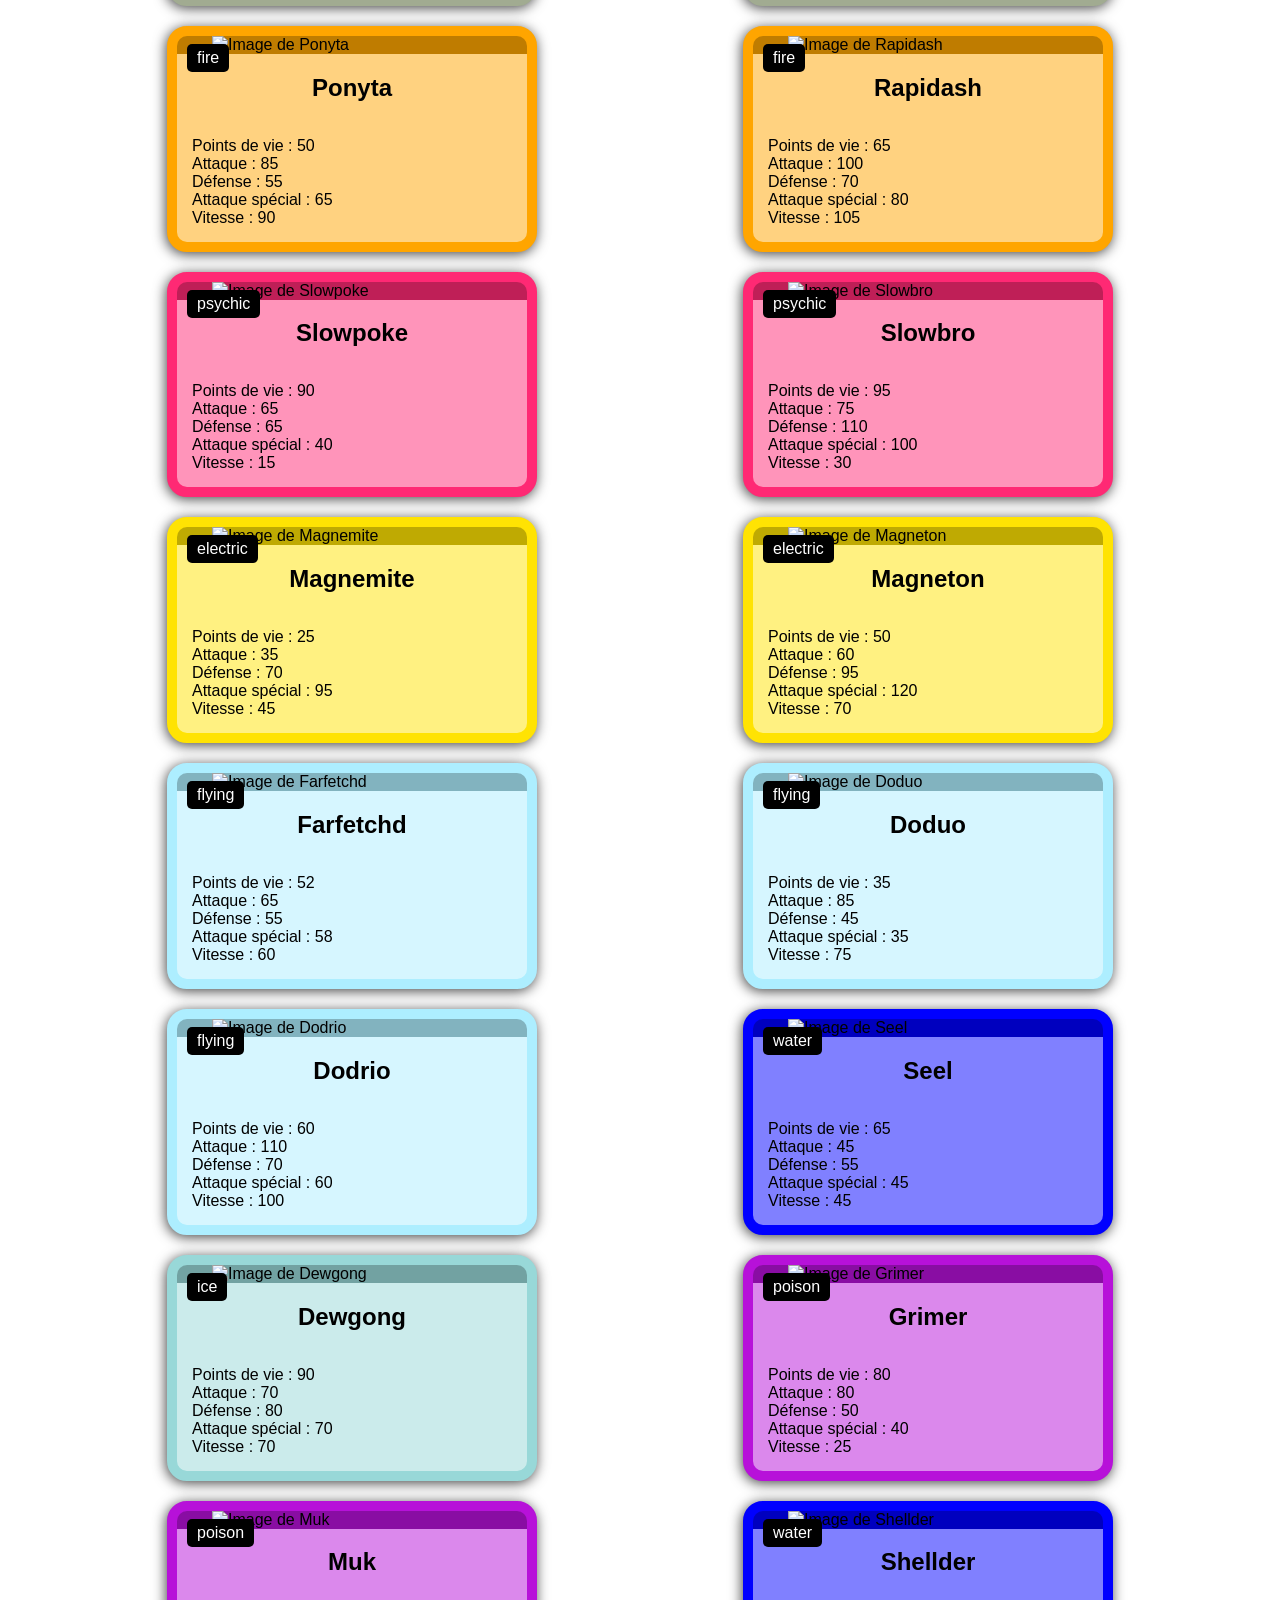
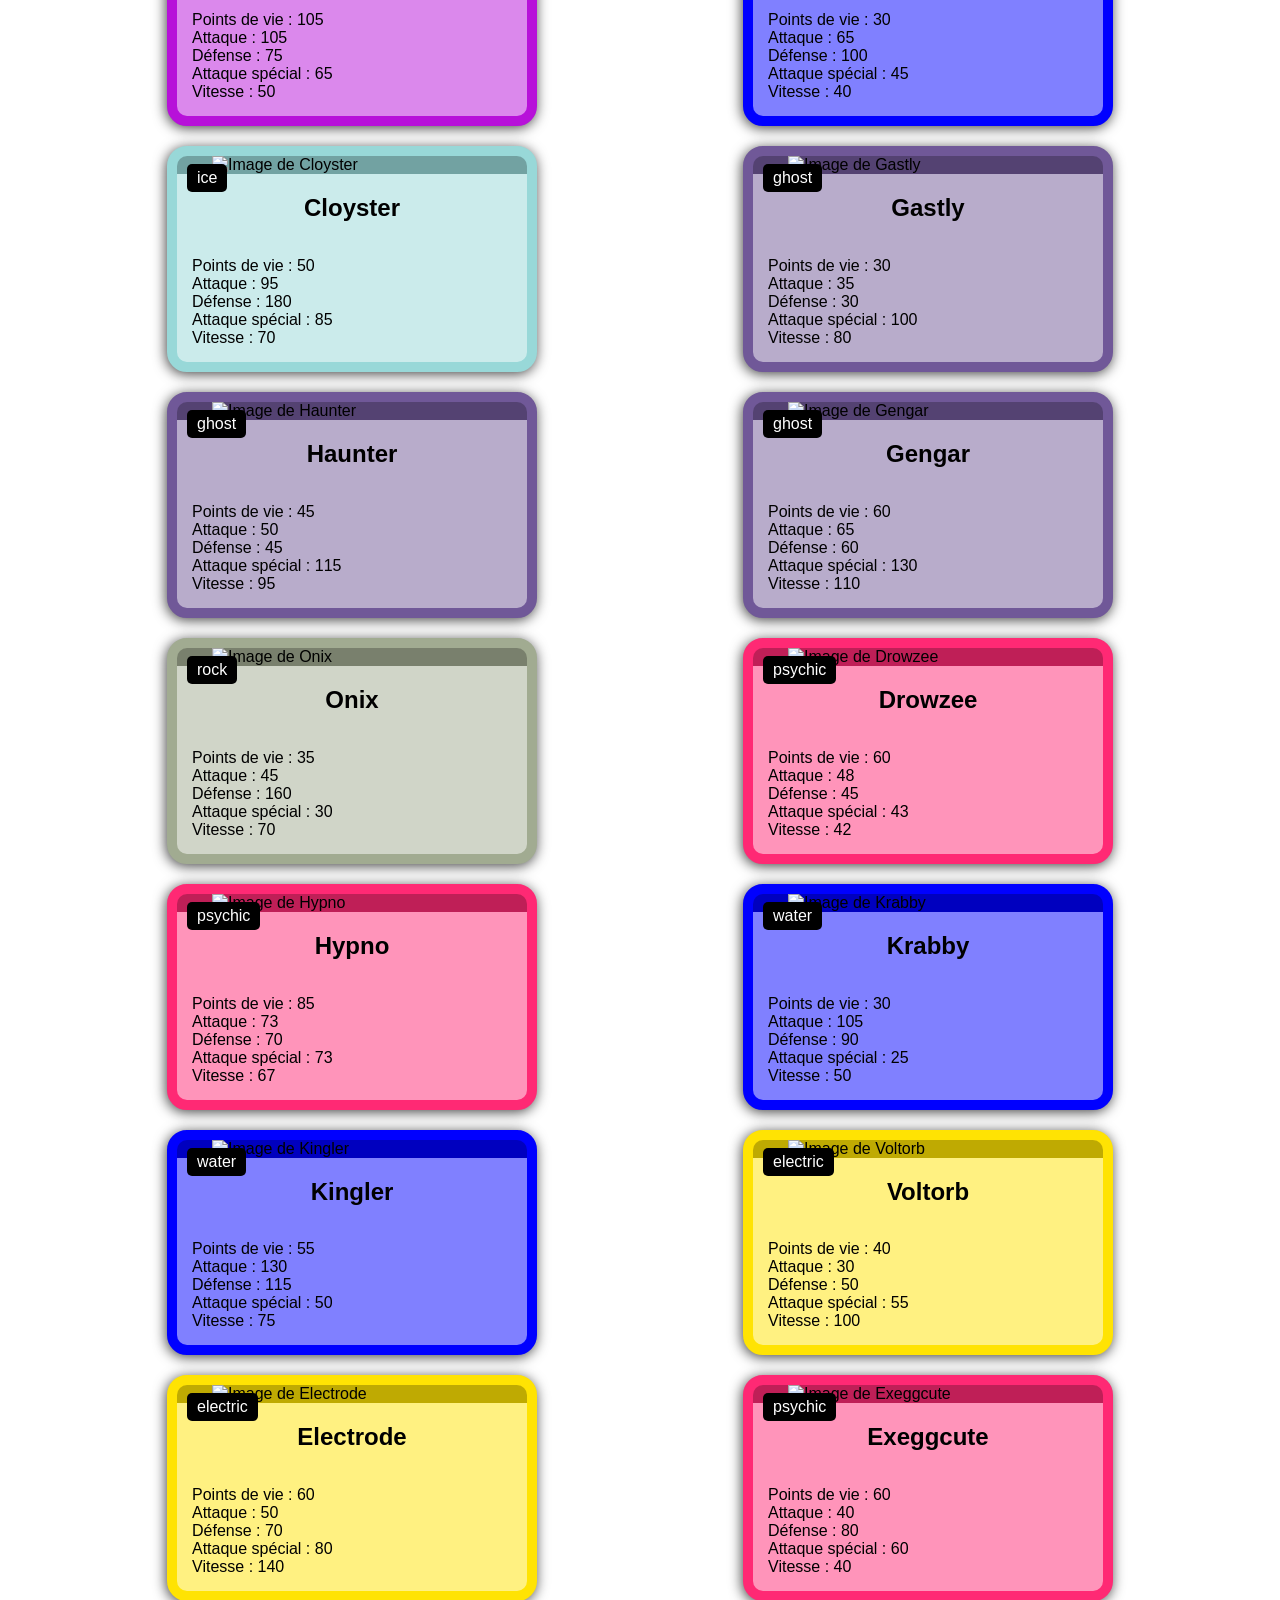
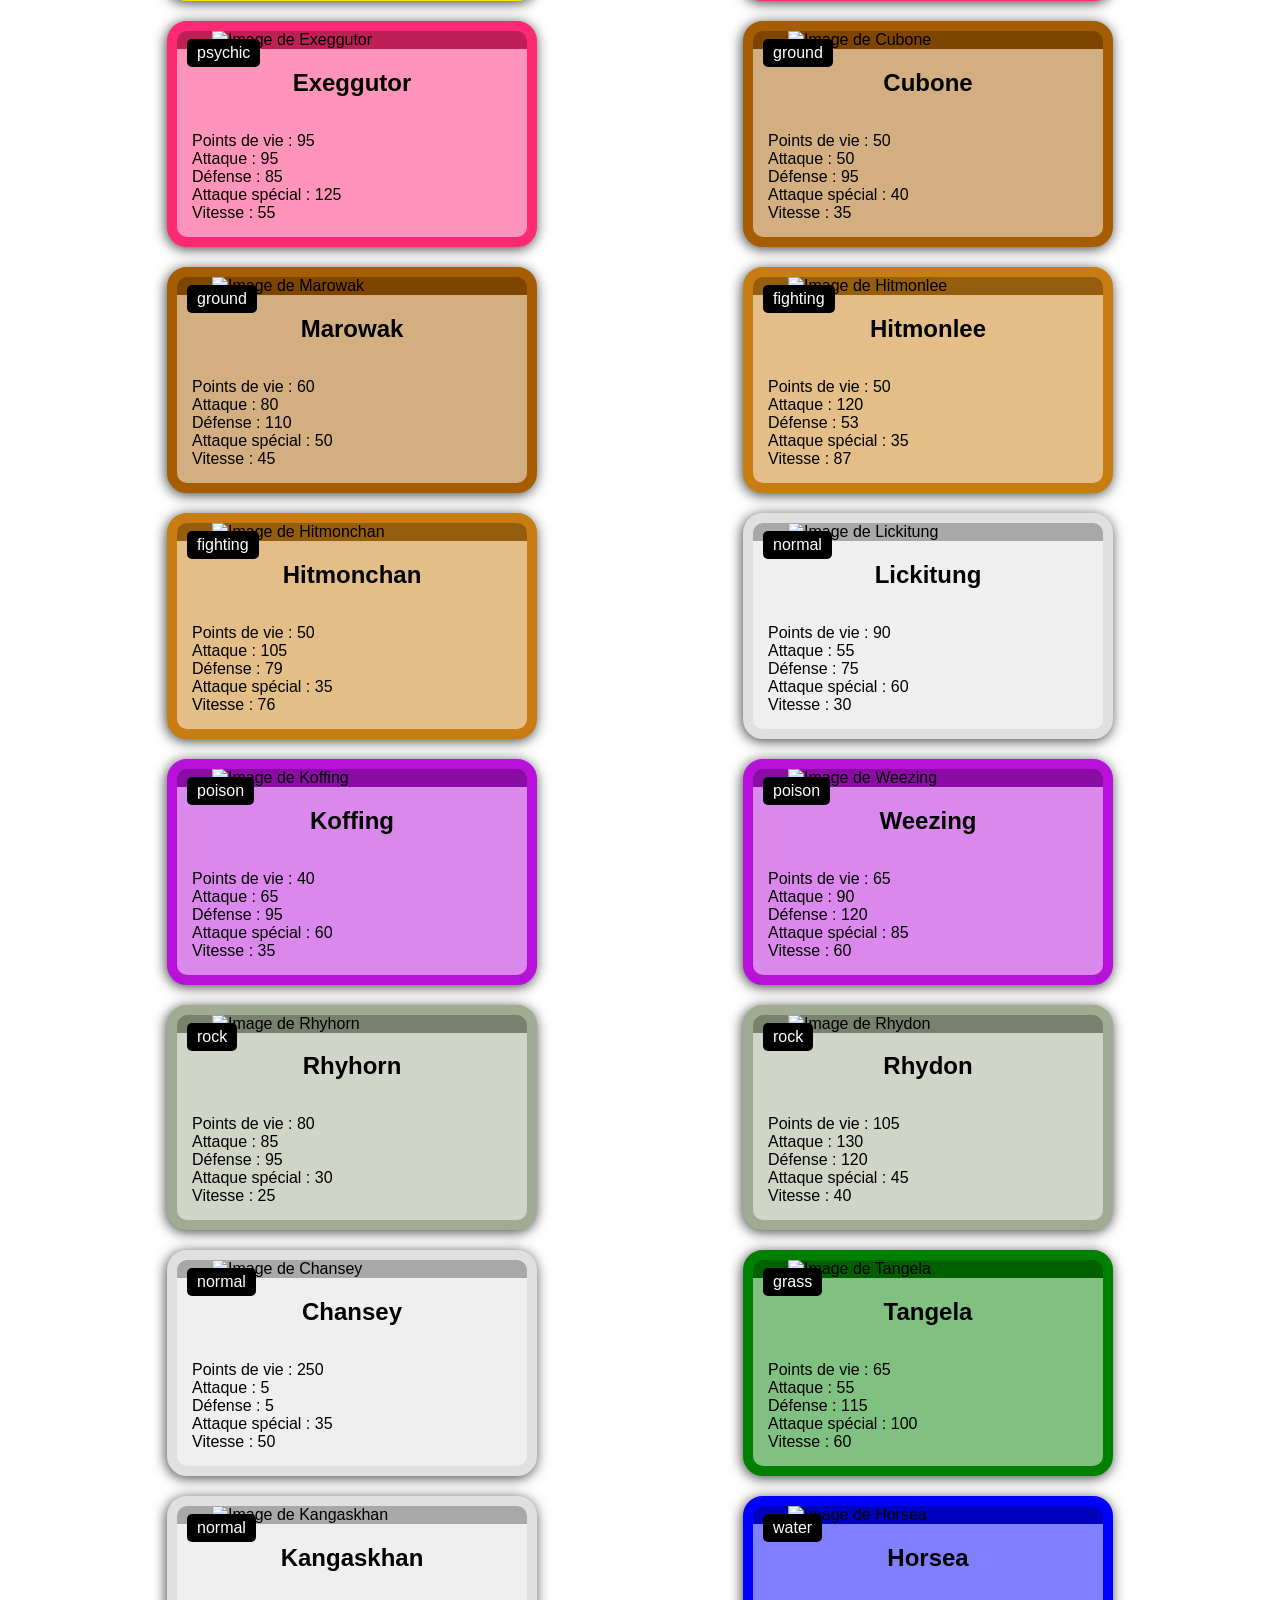
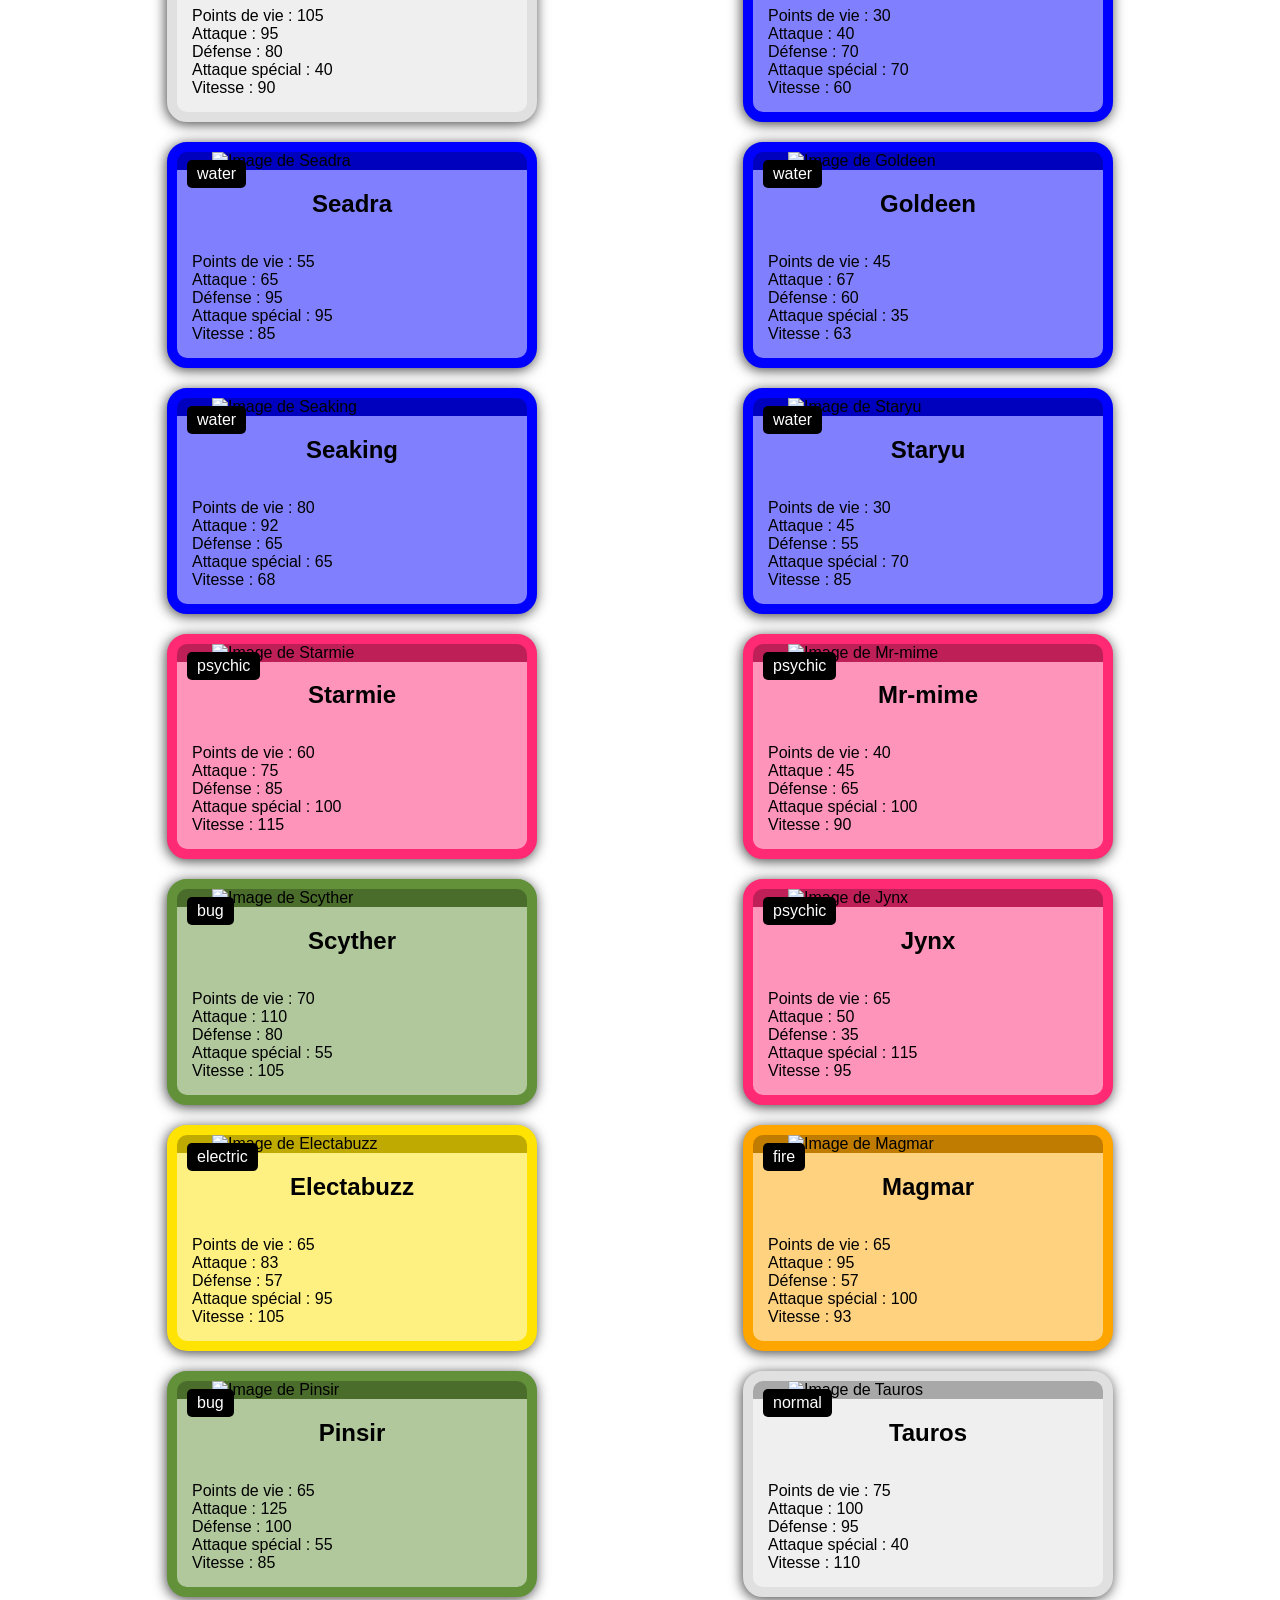
==== commit bbac0255: "TP20" ====
--- a/index.html
+++ b/index.html
@@ -10,7 +10,7 @@
     <script src="./js/script.js" defer type="module"></script>
 </head>
 <body>
-<h2>Sélectionner la génération de Pokémon :</h2>
+<h2>Sélectionner la génération de Pokémon et le tri :</h2>
 <section>
     <div class="select">
         <select id="filtre">
@@ -23,32 +23,18 @@
             <option value="7">Génération 7</option>
             <option value="8">Génération 8</option>
         </select>
+        <select id="tri">
+            <option value="id" selected>Trier par ID</option>
+            <option value="nom">Trier par Nom</option>
+            <option value="hp">Trier par Points de vie</option>
+            <option value="attaque">Trier par Attaque</option>
+            <option value="type">Trier par Type</option>
+        </select>
     </div>
 </section>
-<div class="select">
-    <select id="filtre-type">
-        <option value="Tous" selected>Tous les types</option>
-        <option value="Plante">Plante</option>
-        <option value="Feu">Feu</option>
-        <option value="Eau">Eau</option>
-        <option value="Combat">Combat</option>
-        <option value="Poison">Poison</option>
-        <option value="Vol">Vol</option>
-        <option value="Insecte">Insecte</option>
-        <option value="Normal">Normal</option>
-        <option value="Électrik">Électrik</option>
-        <option value="Sol">Sol</option>
-        <option value="Fée">Fée</option>
-        <option value="Psy">Psy</option>
-        <option value="Roche">Roche</option>
-        <option value="Dragon">Dragon</option>
-        <option value="Spectre">Spectre</option>
-        <option value="Glace">Glace</option>
-        <option value="Acier">Acier</option>
-        <option value="Ténèbres">Ténèbres</option>
-    </select>
-</div>
+<section>
+    <div id="boutons-types" class="boutons"></div>
 </section>
 <main></main>
 </body>
-</html>
+</html>
--- a/css/style.css
+++ b/css/style.css
@@ -61,4 +61,24 @@
     top : -10px;
     left : 10px;
     border-radius: 5px;
+}
+
+.boutons {
+    display: flex;
+    flex-wrap: wrap;
+    justify-content: center;
+    gap: 10px;
+    margin: 20px 0;
+}
+
+.boutons button {
+    padding: 8px 15px;
+    border-radius: 5px;
+    border: 1px solid #ccc;
+    cursor: pointer;
+    background-color: #f9f9f9;
+}
+
+.boutons button:hover {
+    background-color: #e0e0e0;
 }
